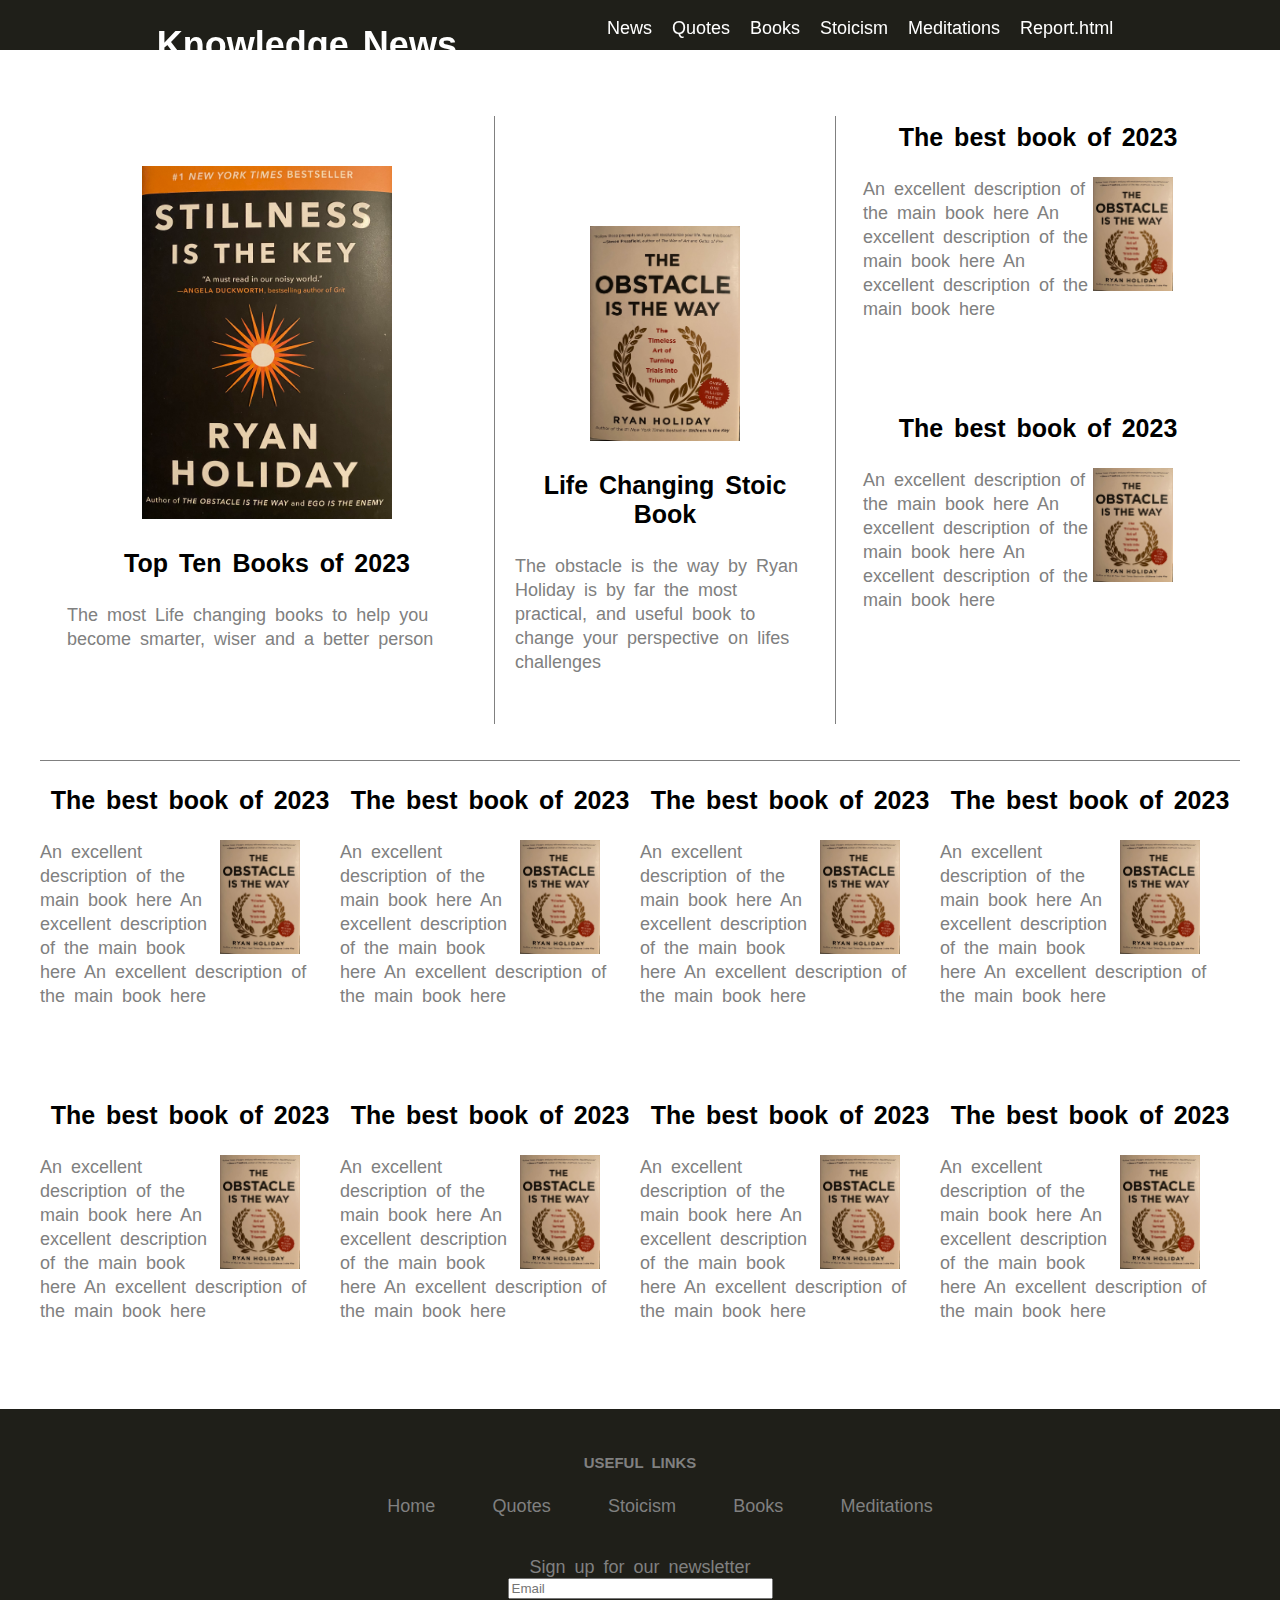
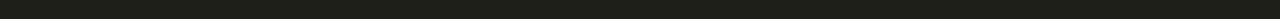
==== books.html @ 58a72b1d "major changes to quote page and finished about all the website except the meditation page and detail" ====
<!DOCTYPE html>
<html lang="en">
    <head>
        <meta charset="UTF-8">
        <meta http-equiv="X-UA-Compatible" content="IE=edge">
        <meta name="viewport" content="width=device-width, initial-scale=1.0">
        <link rel="stylesheet" href="style.css">
        <script src="script.js"></script>
        <title>𝓚𝓷𝓸𝔀𝓵𝓮𝓭𝓰𝓮 𝓝𝓮𝔀𝓼</title>
    </head>
    <body>
        <nav>
            <a href="index.html"><h1 id="header">Knowledge News</h1></a>
            <ul>
                <li><a href="index.html">News</a></li>
                <li><a href="quotes.html">Quotes</a></li>
                <li><a href="books.html">Books</a></li>
                <li><a href="stoicism.html">Stoicism</a></li>
                <li><a href="meditations.html">Meditations</a></li>
                <li><a href="report.html">Report.html</a></li>
            </ul>
        </nav>
        <div id="nav-mobile">
            <div class="dropdown">
                <img id="dropdown-pic" onclick="dropdown()" class="dropbtn" src="assets/drop.png" alt="">
                <div id="myDropdown" class="dropdown-content">
                    <a href="index.html">News</a>
                    <a href="quotes.html">Quotes</a>
                    <a href="books.html">Books</a>
                    <a href="stoicism.html">Stoicism</a>
                    <a href="meditations.html">Meditations</a>
                    <a href="report.html">Report</a>
                </div>
            </div>
        </div>
        <script>
        
                    function dropdown() {
            document.getElementById("myDropdown").classList.toggle("show");
            }

            // Close the dropdown menu if the user clicks outside of it
/***************************************************************************************
    *    Title: How TO - Clickable Dropdown
    *    Author: w3SCHOOLS
    *    Date: Unknown
    *    Code version: 1.0
    *    Availability: https://www.w3schools.com/howto/howto_js_dropdown.asp#:~:text=Example%20Explained,dropdown%20menu%20correctly%20with%20CSS.
    *
    ***************************************************************************************/
            window.onclick = function(event) {
            if (!event.target.matches('.dropbtn')) {
                var dropdowns = document.getElementsByClassName("dropdown-content");
                var i;
                for (i = 0; i < dropdowns.length; i++) {
                var openDropdown = dropdowns[i];
                if (openDropdown.classList.contains('show')) {
                    openDropdown.classList.remove('show');
                }
                }
            }
            }
        </script>

        <div id="progress-bar"></div>
        <div id="main-container">
            <div id="books-container">
                <ol id="books-landing-page">
                    <li>
                       <article id="books-landing-left">
                            <figure>
                                <a href="top_10_books.html">
                                    <img class='main-book zoom' src="assets/book2.jpeg" alt="">
                                </a>
                            </figure>
                            <div>
                                <a href="top_10_books.html">
                                    <h3>Top Ten Books of 2023</h3>
                                </a>
                                <p>
                                    The most Life changing books to help you become smarter, wiser and a better person
                                </p>
                            </div>
                       </article> 
                    </li>
                    <li>
                        <article id="books-landing-center">
                            <figure class="landing-books">
                                 <img class='secondary-book' src="assets/book1.jpeg" alt="">
                             </figure>
                             <div>
                                <h3>Life Changing Stoic Book</h3>
                                 <p>
                                    The obstacle is the way by Ryan Holiday is by 
                                    far the most practical, and useful book to change
                                    your perspective on lifes challenges

                                </p>
                        </article> 
                     </li>
                     <li>
                        <div id="books-landing-right">
                            <article class="landing-books">
                                <h3>The best book of 2023</h3>
                                <figure>
                                    <img class='third-book' src="assets/book1.jpeg" alt="">
                                </figure>
                                <div>
                                    <p>
                                       An excellent description of the main book here
                                       An excellent description of the main book here
                                       An excellent description of the main book here
                                   </p>
                            </article>
                            <article class="landing-books">
                                <h3>The best book of 2023</h3>
                                <figure>
                                    <img class='third-book' src="assets/book1.jpeg" alt="">
                                </figure>
                                <div>
                                    <p>
                                       An excellent description of the main book here
                                       An excellent description of the main book here
                                       An excellent description of the main book here
                                   </p>
                            </article>

                        </div> 
                     </li>
                </ol>
                <ol id="books-secondary">
                    <li class="book-group">
                        <article class="books-first-row">
                            <h3>The best book of 2023</h3>
                            <figure>
                                <img class='third-book' src="assets/book1.jpeg" alt="">
                            </figure>
                            <div>
                                <p>
                                    An excellent description of the main book here
                                    An excellent description of the main book here
                                    An excellent description of the main book here
                                </p>
                        </article>
                        <article class="books-first-row">
                            <h3>The best book of 2023</h3>
                            <figure>
                                <img class='third-book' src="assets/book1.jpeg" alt="">
                            </figure>
                            <div>
                                <p>
                                    An excellent description of the main book here
                                    An excellent description of the main book here
                                    An excellent description of the main book here
                                </p>
                        </article>
                    </li>
 
                    <li class="book-group">
                        <article class="books-first-row">
                            <h3>The best book of 2023</h3>
                            <figure>
                                <img class='third-book' src="assets/book1.jpeg" alt="">
                            </figure>
                            <div>
                                <p>
                                    An excellent description of the main book here
                                    An excellent description of the main book here
                                    An excellent description of the main book here

                                </p>
                        </article>
                        <article class="books-first-row">
                            <h3>The best book of 2023</h3>
                            <figure>
                                <img class='third-book' src="assets/book1.jpeg" alt="">
                            </figure>
                            <div>
                                <p>
                                    An excellent description of the main book here
                                    An excellent description of the main book here
                                    An excellent description of the main book here

                                </p>
                        </article>
                    </li>                    <li class="book-group">
                        <article class="books-first-row">
                            <h3>The best book of 2023</h3>
                            <figure>
                                <img class='third-book' src="assets/book1.jpeg" alt="">
                            </figure>
                            <div>
                                <p>
                                    An excellent description of the main book here
                                    An excellent description of the main book here
                                    An excellent description of the main book here
                                </p>
                        </article>
                        <article class="books-first-row">
                            <h3>The best book of 2023</h3>
                            <figure>
                                <img class='third-book' src="assets/book1.jpeg" alt="">
                            </figure>
                            <div>
                                <p>
                                    An excellent description of the main book here
                                    An excellent description of the main book here
                                    An excellent description of the main book here
                                </p>
                        </article>
                    </li>
 
                    <li class="book-group">
                        <article class="books-first-row">
                            <h3>The best book of 2023</h3>
                            <figure>
                                <img class='third-book' src="assets/book1.jpeg" alt="">
                            </figure>
                            <div>
                                <p>
                                    An excellent description of the main book here
                                    An excellent description of the main book here
                                    An excellent description of the main book here

                                </p>
                        </article>
                        <article class="books-first-row">
                            <h3>The best book of 2023</h3>
                            <figure>
                                <img class='third-book' src="assets/book1.jpeg" alt="">
                            </figure>
                            <div>
                                <p>
                                    An excellent description of the main book here
                                    An excellent description of the main book here
                                    An excellent description of the main book here

                                </p>
                        </article>
                    </li>
                </ol>
            </div>
        </div>
        <footer>
            <div id="footer-container">
                <h5>USEFUL LINKS</h5>
                <ul id="footer-items">
                    <li>Home</li>
                    <li>Quotes</li>
                    <li>Stoicism</li>
                    <li>Books</li>
                    <li>Meditations</li>
                </ul>
                <div id="email-container">
                    <label>Sign up for our newsletter
                        <input id="email" type="email" size="30" maxlength="40" placeholder="Email">
                    </label>
                </div>
            </div>
        </footer>
    </body>
</html>
---- style.css ----
html, body{
    margin: 0px;
    font-family: Playfair Display Bold, sans-serif;
    font-size:18px;
    word-spacing: 4px;
    color:grey;
    background-color:white;
}
b, blockquote{
    color:black;
    word-spacing:2px;
}
p{
    text-align:left;
    line-height:24px;
    padding-bottom:50px;

}
nav{
    display:flex;
    width:100%;
    justify-content: center;
    gap: 100px;
    background-color:#1f1f19;
    position:fixed;
    z-index:1;
    height:50px;
}
a{
    text-decoration:none;
}
nav li{
    float:left;
    list-style-type: none;
}
nav li a {
    padding: 10px;
    color:white;
}
nav li a:hover{
    color:grey;
    transition: color .1s ease;
}

h1, h2, h3, h4{
    color:black; 
    text-align:center
}

h2{
    font-size:35px;
}
h3{
    font-size:25px;
}
li > a:hover{
    color:grey;
}
#main-body > p{
    margin-top:-25px;
}
#main-body{
    max-width:700px;
    
}
#header{
    color:white;
    position:relative;
}


#navigation-links{
    max-width:50%;
    width:100%;
}

#nav-mobile{
    display:none;
    width:100%;
    justify-content: center;
    background-color:#181819;
    position:fixed;
    z-index:10;
    height:50px;
}
#dropdown-pic{
    width:50px;
    height:50px;
    float:right;
}


/*DROPDOWN MENU START*/
/***************************************************************************************
    *    Title: How TO - Clickable Dropdown
    *    Author: w3SCHOOLS
    *    Date: Unknown
    *    Code version: 1.0
    *    Availability: https://www.w3schools.com/howto/howto_js_dropdown.asp#:~:text=Example%20Explained,dropdown%20menu%20correctly%20with%20CSS.
    *
    ***************************************************************************************/
/* Dropdown Button */
.dropbtn {
    cursor: pointer;
  }
  
  /* Dropdown button on hover & focus */
  .dropbtn:hover, .dropbtn:focus {
    background-color: #b0d6f0;
  }
  
  /* The container <div> - needed to position the dropdown content */
  .dropdown {
    position: relative;
    display: inline-block;
  }
  
  /* Dropdown Content (Hidden by Default) */
  .dropdown-content {
    display: none;
    position: absolute;
    top:50px;
    background-color: #f1f1f1;
    min-width: 160px;
    box-shadow: 0px 8px 16px 0px rgba(0,0,0,0.2);
    z-index: 1;
  }
  
  /* Links inside the dropdown */
  .dropdown-content a {
    color: black;
    padding: 12px 16px;
    text-decoration: none;
    display: block;
  }
  
  /* Change color of dropdown links on hover */
  .dropdown-content a:hover {background-color: #ddd;}
  
  /* Show the dropdown menu (use JS to add this class to the .dropdown-content container when the user clicks on the dropdown button) */
  .show {display:block;}

/*DROPDOWN MENU END*/
  /***********************************/



@media (max-width: 808px) {
    nav{display:none}
    #nav-mobile{display:inline-block;}
}






#progress-bar{
    border-bottom: 6px solid green;
    position:fixed;
    top: 50px;
    left: 0px;
}

#main-container{
    font-family: Arial, Helvetica, sans-serif;
    padding:0px 10px;
    padding-top:80px;
    
}
#landing-container{
    display:flex;
    flex-wrap: wrap;
    justify-content:space-evenly;
    padding-top:75px;
}
#container{
    margin-top: 250px;
    display:flex;
    justify-content:space-around;
    flex-wrap:wrap;
}


.small, .side{
    width:100%;
    max-width:250px;
}

.center,.big{
    width:100%;
    max-width:500px;
}
.medium, #container > section{
    width:100%;
    max-width:450px;
}
.news{
    float:left;
}






#styled-list{
    color:blue;
    text-decoration:underline blue;
}

.vertical-container > h3{
    margin-top:50px;
}

.top10book{
    border-radius:3%;
    box-shadow: 4px 4px 10px 0px #000000;
    margin-bottom:25px;
    max-width:400px;
    width:100%;
}

.zoom:hover{
    transform:scale(1.02)
}
.zoom{
    transition:transform .2s;
}

#main-books-container{
    padding:100px 50px 0px 50px;
    display:flex;
}

#top10-header{
    font-family: Playfair Display Bold, sans-serif;
    font-size:50px;
}
#top10-front-page{
    text-align:center;
    padding-top: 50px;
}


.frontpage-pic{
    width:100%;
    max-width: 800px;
    margin-top:60px;
    margin-bottom:150px;
}


.vertical-container{
    max-width:600px;
    width:100%;
    text-align:center;
}
.frontpage-pic, .top10book, .vertical-container{
    display:block;
    margin-left:auto;
    margin-right:auto;
}

#image-gallery {
    display: flex;
    flex-wrap:wrap;
    justify-content: center;
    padding:0px;
    list-style:none;
    gap:50px;

  }
  
  #image-gallery > li, .overlay{
    flex-basis: 200px; /* width: 'n'px; */
  }
  
  #image-gallery li img, .overlay{
    object-fit: cover;
    max-width: 100%;
    height: 300px;
    vertical-align: middle;
  }
  .overlay{
    width:200px;/*this must match flex-basis*/
    position:absolute;
    background-color:black;
    opacity:0;
    transition:.5s ease;
    padding:15px;
    text-align:center;
  }
  #image-gallery > li:hover .overlay{
    opacity: 0.85;
  }

  .stoic-container{
    padding-top:100px;
    padding-bottom:100px;
    background-color: black;
    height:100%;
  }
  .stoic-container > h2, .stoic-container{
    color:white;
  }

  .picz{
    width:300px;
  }

  
/*start meditation page*/
#meditations-landing{
    max-width:1000px;
    margin-left:auto;
    margin-right:auto;
    display:flex;
    flex-wrap:wrap;
    justify-content:space-around;
  }
  .meditations-landing-pic, .meditations-landing-pic-container{
    width:100%;
  }



/*meditation page end*/



  /* BOOK.HTML START*/
#books-container{
    text-align:center;
    max-width:1200px;
    margin-left:auto;
    margin-right:auto;
}
#books-landing-page{
    list-style-type: none;
    display:flex;
    width:100%;
    flex-wrap: wrap;
    justify-content:space-evenly;
    padding-left:0px;
    
}

#books-landing-left{
    max-width:400px;
    width:100%;
    padding-top:50px;
}

#books-landing-center{
    max-width:300px;
    width:100%;
    padding:0px 20px;
    border-right: grey solid 1px;
    border-left: grey solid 1px;
}

#books-landing-right{
    max-width:350px;
    width:100%;
    display:flex;
    flex-wrap:wrap;
}

.main-book{
    max-width:250px;
}
.secondary-book{
    max-width:150px;
    padding-top:110px;

}
.third-book{
    max-width:80px;
    float:right;
}
.book-group{
    display:flex;
    flex-wrap:wrap;
    justify-content:space-evenly;
}
#books-secondary{
    border-top: grey solid 1px;
    list-style-type:none;
    padding-left:0px;
    display:flex;
    flex-wrap:wrap;
    justify-content:space-evenly;

}
.books-first-row{
    max-width:300px;
}
@media (max-width: 727px) {
    #books-secondary,
    #books-landing-center{
        border:none;
    }
    .books-first-row,
    .landing-books{
        border-top:1px grey solid;
        max-width:350px;
    }
    .secondary-book{
        padding-top:25px;
    }

}
@media (max-width: 1078px) {
    #books-landing-center,
    #books-secondary{
        border:none;
    }
    .secondary-book{
        max-width:200px;
    }

}


  /* BOOK.HTML END*/
/*stoicism.html start*/
#three-container{
    list-style-type:none;
    display:flex;
    flex-wrap:wrap;
    max-width:1200px;
    margin-left:auto;
    margin-right:auto;
    justify-content:space-evenly
}
.stoic{
    max-height:300px;
}
.stoic-article{
    max-width:300px;
    text-align:center;
}

#four-container{
    display:flex;
    flex-wrap:wrap;
    list-style-type:none;
    max-width:1200px;
    margin-left:auto;
    margin-right:auto;
    justify-content:center;
    padding-left:0px;
}
.stoic-books > img{
    max-height:200px;
}
.stoic-books{
    max-width:250px;
    text-align:center;
}

.stoic-book-group{
    display:flex;
    flex-wrap:wrap;
    justify-content:space-around;
    max-width:600px;
    width:100%;
}

/*stoicism.html end*/




/*what is stoicism page*/

#sub-container{
    max-width:900px;
    width:100%;
    margin-top:100px;
    margin-left:auto;
    margin-right:auto;
    justify-content:center;
    gap:50px;
    display:flex;
    flex-wrap: wrap;

}
.description{
    max-width:300px;
}
#marcus-container{
    width:100%;
    max-width:900px;
    margin-top:45px;
    display:flex;
    flex-wrap:wrap;
    margin-left:auto;
    margin-right:auto;
    justify-content:center;
    gap:40px;
}
#marcus-img
{
    width:100%;
    max-width:450px;
}
.wide-description{
    margin-top:auto;
    margin-bottom:auto;
}
.wide-description > p{
    max-width:400px;
    margin-bottom: -40px;
}
#marcus-aurelius-main{
    max-width:900px;
}
/*life changing quotes page start*/
#life-changing-quotes-container{
    text-align:center;
    max-width:1000px;
    margin-left:auto;
    margin-right:auto;
}

/*life changing quotes page end*/
/*quotes.html start*/
#quotes-container{
    margin-top:50px;
    padding-left:0px;
    max-width:1400px;
    margin-left:auto;
    margin-right:auto;
    display:flex;
    flex-wrap:wrap;
    justify-content:space-evenly;
    list-style-type:none;
    text-align:center;
}
#quotes-container-header{
    margin-top:100px;
}
.quote-author{
    height:300px;
}
#quotes-landing{
    margin-top:100px;
    text-align:center;
}
#quotes-landing-description{
    width:400px;
    padding:10px 20px 0px 10px;
}
.quotes-article{
    justify-content:space-evenly;
    max-width:400px;
    width:100%;
    margin-bottom:50px;
}
/*quotes.html end*/
/*quote-page.html start*/
#uh-oh-page{
    text-align:center;
    display:none;
}
#quote-page-landing-container{
    display:flex;
    flex-wrap: wrap;
    max-width:1030px;
    justify-content:center;
    margin-left:auto;
    margin-right:auto
    
}
#quote-page-intro
{
    max-width:450px;
}
#quote-page-img{
    height:450px;
}
#quote-page-description-container,
#quote-page-img{
    padding:30px;
}
#quotes-list{
    max-width:1000px;
    margin-left:auto;
    margin-right:auto;
    text-align:center;
    padding-left:0px;
    list-style-type: none;
}
.quote-page-quotes{
    padding-bottom:50px;
    border-bottom:grey solid 1px;
}
#quote-9{
    border-bottom:none;
}
#randomizer{
    margin-left:auto;
    margin-right:auto;
    margin-bottom:50px;
    cursor: pointer;
    font-weight: 500;
    border-radius: 50px;
    padding: 12px 24px;
    border: 0;
    background: #1f1f19;
    color:white;
    font-size: 16px;
}
#randomizer:hover{
        transition: all .1s ease;
        box-shadow: 0 0 0 3px #1f1f19;
}
#quotes{
    text-align:center;
}
/*quote-page.html end*/

/*universal footer code*/
footer{
    height:auto;
    width:auto;
    padding-bottom:20px;
    background-color:#1f1f19;
}
#footer-container{
    padding-top:20px;
    margin-left:auto;
    margin-right:auto;
    max-width:600px;
    text-align: center;
}

#footer-items{
    display:flex;
    flex-wrap:wrap;
    gap: 50px;
    justify-content: space-evenly;
    list-style-type: none;
}
#footer-items > li {
    float:left;
}
#email-container{
    margin-top:40px;
}
input, label{
    display:block;
    margin-left:auto;
    margin-right:auto;
}
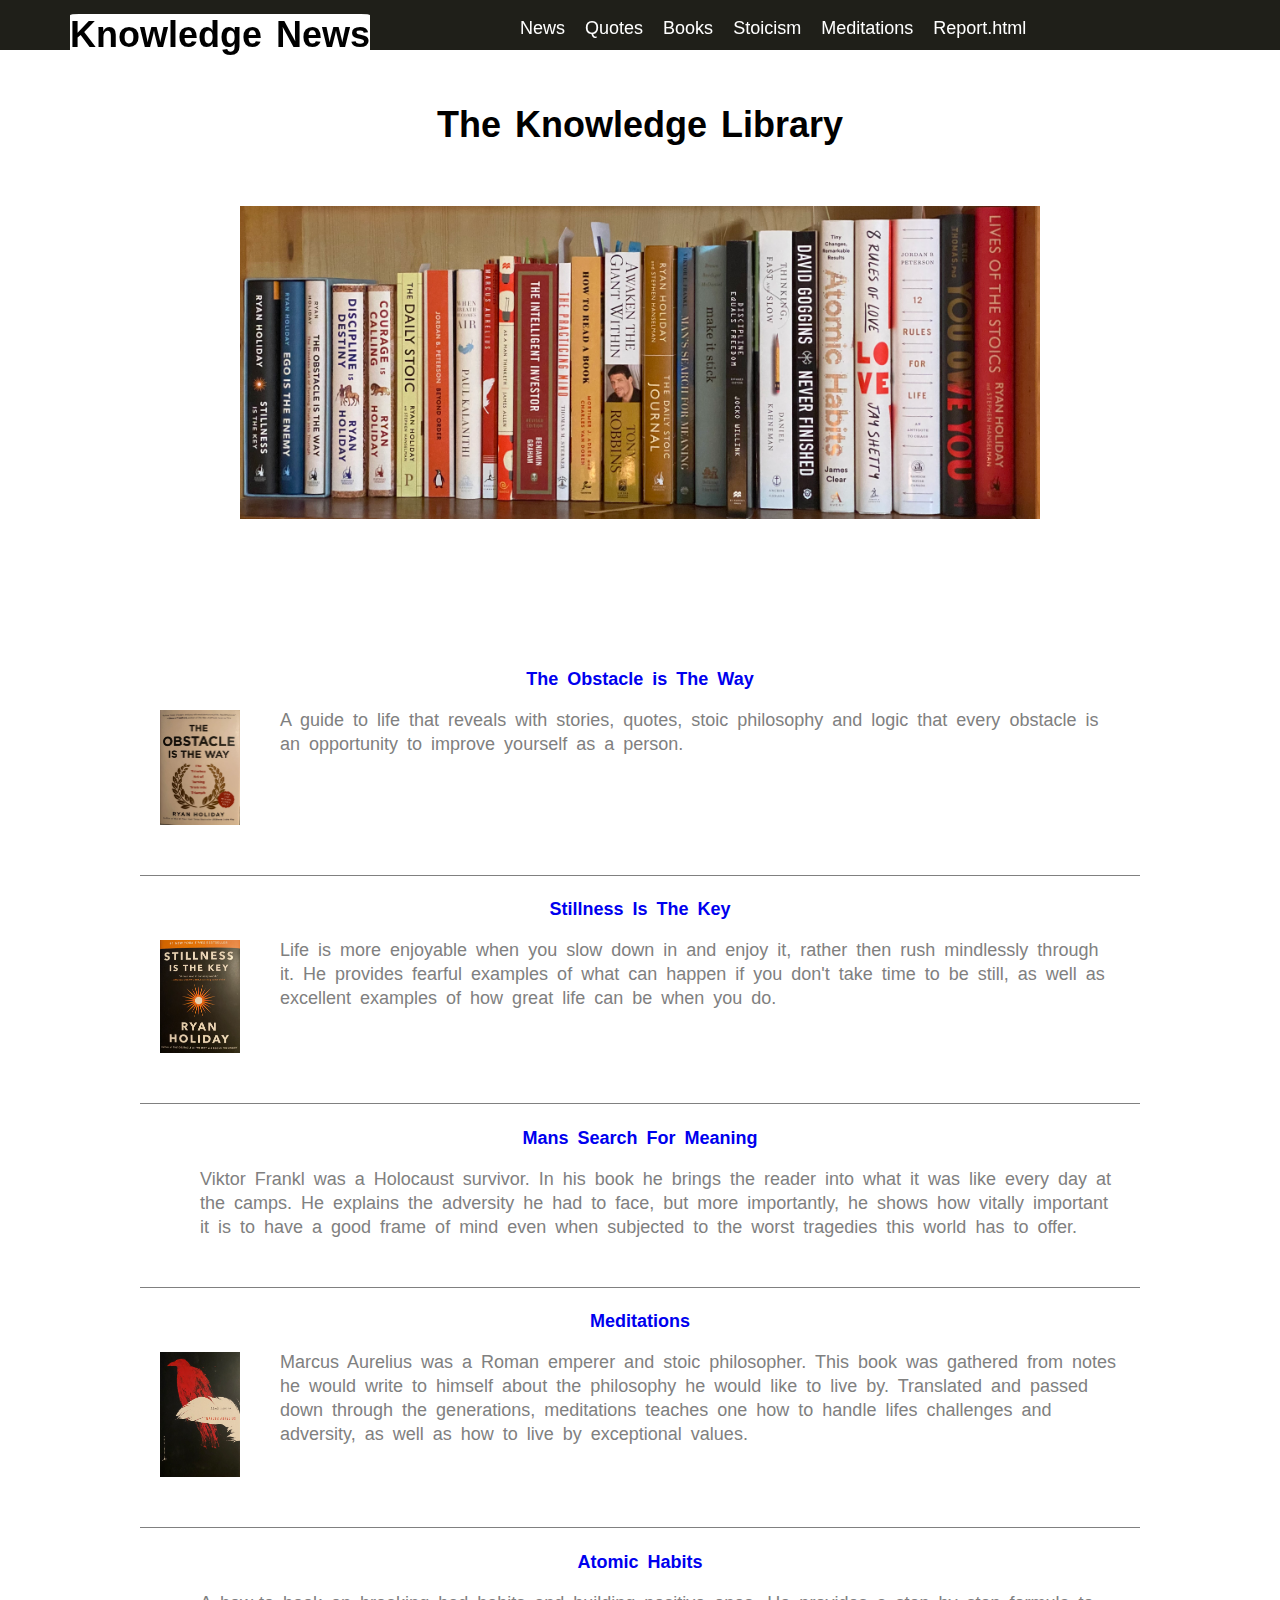
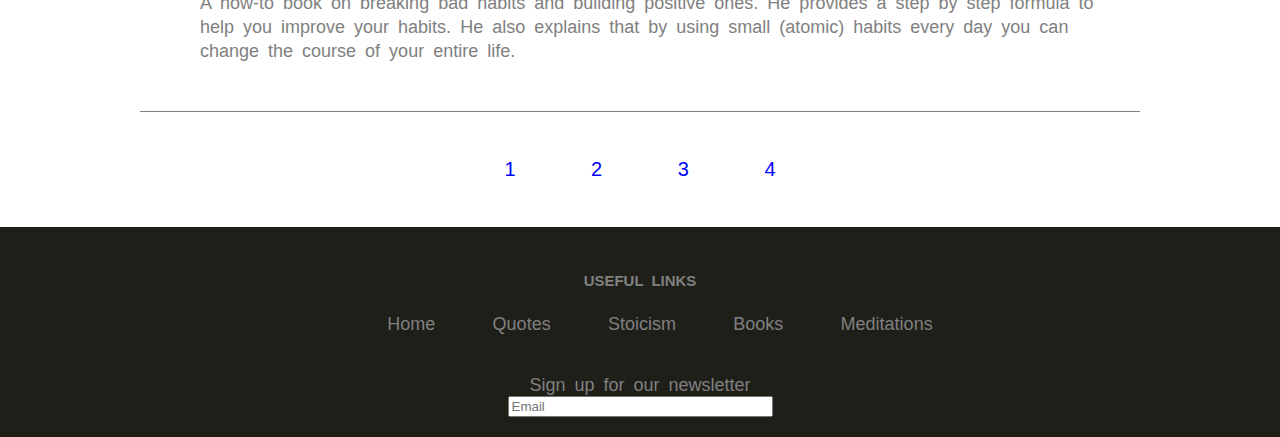
==== commit 8ea8fd4a: "added a bunch of pages, this is a backup before we remove book-page.html completetly. We just refact" ====
--- a/books.html
+++ b/books.html
@@ -5,24 +5,32 @@
         <meta http-equiv="X-UA-Compatible" content="IE=edge">
         <meta name="viewport" content="width=device-width, initial-scale=1.0">
         <link rel="stylesheet" href="style.css">
-        <script src="script.js"></script>
         <title>𝓚𝓷𝓸𝔀𝓵𝓮𝓭𝓰𝓮 𝓝𝓮𝔀𝓼</title>
     </head>
     <body>
         <nav>
-            <a href="index.html"><h1 id="header">Knowledge News</h1></a>
-            <ul>
-                <li><a href="index.html">News</a></li>
-                <li><a href="quotes.html">Quotes</a></li>
-                <li><a href="books.html">Books</a></li>
-                <li><a href="stoicism.html">Stoicism</a></li>
-                <li><a href="meditations.html">Meditations</a></li>
-                <li><a href="report.html">Report.html</a></li>
-            </ul>
+            <a class="left"href="index.html"><h1 id="header">Knowledge News</h1></a>
+
+            <div class="center" id="navigation-links">
+                <ul>
+                    <li><a href="index.html">News</a></li>
+                    <li><a href="quotes.html">Quotes</a></li>
+                    <li><a href="books.html">Books</a></li>
+                    <li><a href="stoicism.html">Stoicism</a></li>
+                    <li><a href="meditations.html">Meditations</a></li>
+                    <li><a href="report.html">Report.html</a></li>
+                </ul>
+            </div>
+            <div class="right">
+
+            </div>
+
         </nav>
         <div id="nav-mobile">
             <div class="dropdown">
-                <img id="dropdown-pic" onclick="dropdown()" class="dropbtn" src="assets/drop.png" alt="">
+                <span id="dropdown-container">
+                    <img id="dropdown-pic" onclick="dropdown()" class="dropbtn" src="assets/drop.png" alt="">
+                </span>
                 <div id="myDropdown" class="dropdown-content">
                     <a href="index.html">News</a>
                     <a href="quotes.html">Quotes</a>
@@ -63,200 +71,171 @@
         </script>
 
         <div id="progress-bar"></div>
+
         <div id="main-container">
-            <div id="books-container">
-                <ol id="books-landing-page">
-                    <li>
-                       <article id="books-landing-left">
-                            <figure>
-                                <a href="top_10_books.html">
-                                    <img class='main-book zoom' src="assets/book2.jpeg" alt="">
-                                </a>
-                            </figure>
-                            <div>
-                                <a href="top_10_books.html">
-                                    <h3>Top Ten Books of 2023</h3>
-                                </a>
-                                <p>
-                                    The most Life changing books to help you become smarter, wiser and a better person
-                                </p>
-                            </div>
-                       </article> 
-                    </li>
-                    <li>
-                        <article id="books-landing-center">
-                            <figure class="landing-books">
-                                 <img class='secondary-book' src="assets/book1.jpeg" alt="">
-                             </figure>
-                             <div>
-                                <h3>Life Changing Stoic Book</h3>
-                                 <p>
-                                    The obstacle is the way by Ryan Holiday is by 
-                                    far the most practical, and useful book to change
-                                    your perspective on lifes challenges
-
-                                </p>
-                        </article> 
-                     </li>
-                     <li>
-                        <div id="books-landing-right">
-                            <article class="landing-books">
-                                <h3>The best book of 2023</h3>
-                                <figure>
-                                    <img class='third-book' src="assets/book1.jpeg" alt="">
-                                </figure>
-                                <div>
-                                    <p>
-                                       An excellent description of the main book here
-                                       An excellent description of the main book here
-                                       An excellent description of the main book here
-                                   </p>
-                            </article>
-                            <article class="landing-books">
-                                <h3>The best book of 2023</h3>
-                                <figure>
-                                    <img class='third-book' src="assets/book1.jpeg" alt="">
-                                </figure>
-                                <div>
-                                    <p>
-                                       An excellent description of the main book here
-                                       An excellent description of the main book here
-                                       An excellent description of the main book here
-                                   </p>
-                            </article>
-
-                        </div> 
-                     </li>
-                </ol>
-                <ol id="books-secondary">
-                    <li class="book-group">
-                        <article class="books-first-row">
-                            <h3>The best book of 2023</h3>
-                            <figure>
-                                <img class='third-book' src="assets/book1.jpeg" alt="">
-                            </figure>
-                            <div>
-                                <p>
-                                    An excellent description of the main book here
-                                    An excellent description of the main book here
-                                    An excellent description of the main book here
-                                </p>
-                        </article>
-                        <article class="books-first-row">
-                            <h3>The best book of 2023</h3>
-                            <figure>
-                                <img class='third-book' src="assets/book1.jpeg" alt="">
-                            </figure>
-                            <div>
-                                <p>
-                                    An excellent description of the main book here
-                                    An excellent description of the main book here
-                                    An excellent description of the main book here
-                                </p>
-                        </article>
-                    </li>
- 
-                    <li class="book-group">
-                        <article class="books-first-row">
-                            <h3>The best book of 2023</h3>
-                            <figure>
-                                <img class='third-book' src="assets/book1.jpeg" alt="">
-                            </figure>
-                            <div>
-                                <p>
-                                    An excellent description of the main book here
-                                    An excellent description of the main book here
-                                    An excellent description of the main book here
-
-                                </p>
-                        </article>
-                        <article class="books-first-row">
-                            <h3>The best book of 2023</h3>
-                            <figure>
-                                <img class='third-book' src="assets/book1.jpeg" alt="">
-                            </figure>
-                            <div>
-                                <p>
-                                    An excellent description of the main book here
-                                    An excellent description of the main book here
-                                    An excellent description of the main book here
-
-                                </p>
-                        </article>
-                    </li>                    <li class="book-group">
-                        <article class="books-first-row">
-                            <h3>The best book of 2023</h3>
-                            <figure>
-                                <img class='third-book' src="assets/book1.jpeg" alt="">
-                            </figure>
-                            <div>
-                                <p>
-                                    An excellent description of the main book here
-                                    An excellent description of the main book here
-                                    An excellent description of the main book here
-                                </p>
-                        </article>
-                        <article class="books-first-row">
-                            <h3>The best book of 2023</h3>
-                            <figure>
-                                <img class='third-book' src="assets/book1.jpeg" alt="">
-                            </figure>
-                            <div>
-                                <p>
-                                    An excellent description of the main book here
-                                    An excellent description of the main book here
-                                    An excellent description of the main book here
-                                </p>
-                        </article>
-                    </li>
- 
-                    <li class="book-group">
-                        <article class="books-first-row">
-                            <h3>The best book of 2023</h3>
-                            <figure>
-                                <img class='third-book' src="assets/book1.jpeg" alt="">
-                            </figure>
-                            <div>
-                                <p>
-                                    An excellent description of the main book here
-                                    An excellent description of the main book here
-                                    An excellent description of the main book here
-
-                                </p>
-                        </article>
-                        <article class="books-first-row">
-                            <h3>The best book of 2023</h3>
-                            <figure>
-                                <img class='third-book' src="assets/book1.jpeg" alt="">
-                            </figure>
-                            <div>
-                                <p>
-                                    An excellent description of the main book here
-                                    An excellent description of the main book here
-                                    An excellent description of the main book here
-
-                                </p>
-                        </article>
-                    </li>
-                </ol>
+            <div id="showing-books-container">
+                <div id="top10-front-page">
+                    <h1 id="top10-header">The Knowledge Library</h1>
+                    <img class="frontpage-pic"src="assets/books.jpeg" alt="">
+                </div>
+                <div id="top-books-container">
+                    <section class="top-book-container">
+                        <h4 class="top-book-title">
+                            <a class="book-0-link" id="book-0-title">
+                            </a>
+                        </h4>
+                        <div class="top-book-content">
+                            <span>
+                                <a class="book-0-link">
+                                    <img id="book-0-img" class="small-book top-book-img zoom" alt="">
+                                </a>
+                            </span>
+                            <p id="book-0-description" class="top-book-description">
+    
+                            </p>
+    
+                        </div>
+                        <div class="top-book-line"></div>
+                    </section>
+                    <section class="top-book-container">
+                        <h4 class="top-book-title">
+                            <a class="book-1-link" id="book-1-title">
+                            </a>
+                        </h4>
+                        <div class="top-book-content">
+                            <span>
+                                <a class="book-1-link" href="books.html#stillness-is-the-key">
+                                    <img id="book-1-img" class="small-book top-book-img zoom" alt="">
+                                </a>
+                            </span>
+                            <p id="book-1-description" class="top-book-description">
+                            </p>
+    
+                        </div>
+                        <div class="top-book-line"></div>
+                    </section>
+                    <section class="top-book-container">
+                        <h4 class="top-book-title">
+                            <a id="book-2-title" class="book-2-link">
+                            </a>
+                        </h4>
+                        <div class="top-book-content">
+                            <span>
+                                <a class="book-2-link">
+                                    <img id="book-2-img" class="small-book top-book-img zoom" alt="">
+                                </a>
+                            </span>
+                            <p id="book-2-description" class="top-book-description">
+                            </p>
+    
+                        </div>
+                        <div class="top-book-line"></div>
+                    </section>
+                    <section class="top-book-container">
+                        <h4 class="top-book-title">
+                            <a id="book-3-title" class="book-3-link">
+                            </a>
+                        </h4>
+                        <div class="top-book-content">
+                            <span>
+                                <a class="book-3-link">
+                                    <img id="book-3-img" class="small-book top-book-img zoom" alt="">
+                                </a>
+                            </span>
+                            <p id="book-3-description" class="top-book-description">
+                            </p>
+    
+                        </div>
+                        <div class="top-book-line"></div>
+                    </section>
+                    <section class="top-book-container">
+                        <h4 class="top-book-title">
+                            <a id="book-4-title" class="book-4-link">
+                            </a>
+                        </h4>
+                        <div class="top-book-content">
+                            <span>
+                                <a class="book-4-link">
+                                    <img id="book-4-img" class="small-book top-book-img zoom" alt="">
+                                </a>
+                            </span>
+                            <p id="book-4-description" class="top-book-description">
+                            </p>
+    
+                        </div>
+                    </section>
+                    <div class="top-book-line"></div>
+                        <ol id="next-page-menu">
+                            <li class="next-page-link" id="books-page-1"><a href="books.html?page=1">
+                                1
+                            </a></li>
+                            <li class="next-page-link" id="books-page-2"><a href="books.html?page=2">
+                                2
+                            </a></li>
+                            <li class="next-page-link" id="books-page-3"><a href="books.html?page=3">
+                                3
+                            </a></li>
+                            <li class="next-page-link" id="books-page-4"><a href="books.html?page=4">
+                                4
+                            </a></li>
+                        </ol>
+                    </div>
+            </div>
+
+            <div id="on-book-click">
+                <div id="uh-oh-page">
+                    <a href="books.html">
+                        <img id='uh-oh-img'src="assets/uh-oh.png" alt="">
+                    </a>
+                </div>
+                <div id="book-page">
+                    <h2 id="book-page-title"></h2>
+                    <div id="book-page-landing-container">
+                        <span>
+                            <img class="shadow"id="book-page-img" src="" alt="">
+                        </span>
+                        <span id="book-page-description-container">
+                            <h3 id="book-page-landing-introduction">Introduction</h3>
+                            <p id="book-page-description"></p>
+                        </span>
+                    </div>
+                    <div id="book-details">
+                        <h3>Book in a sentence</h3>
+                        <p id="book-page-sentence"></p>
+                        <h3>Main points</h3>
+                        <ul id="book-page-points"></ul>
+                        <h3>Top three passages</h3>
+                        <ol id="book-page-passages">
+                            <li class="book-page-passages"></li>
+                            <li class="book-page-passages"></li>
+                            <li class="book-page-passages"></li>
+                        </ol>
+                        <h3>Summary</h3>
+                        <div id="book-page-summary"></div>
+                    </div>
+                </div>
+            </div>
+
             </div>
         </div>
-        <footer>
-            <div id="footer-container">
-                <h5>USEFUL LINKS</h5>
-                <ul id="footer-items">
-                    <li>Home</li>
-                    <li>Quotes</li>
-                    <li>Stoicism</li>
-                    <li>Books</li>
-                    <li>Meditations</li>
-                </ul>
-                <div id="email-container">
-                    <label>Sign up for our newsletter
-                        <input id="email" type="email" size="30" maxlength="40" placeholder="Email">
-                    </label>
-                </div>
-            </div>
-        </footer>
+        <!--this MUST BE CALLED HERE, as this page requires external javascript to edit its contents-->
+        <script src="script.js"></script>
     </body>
-</html>
+    <footer>
+    <div id="footer-container">
+        <h5>USEFUL LINKS</h5>
+        <ul id="footer-items">
+            <li>Home</li>
+            <li>Quotes</li>
+            <li>Stoicism</li>
+            <li>Books</li>
+            <li>Meditations</li>
+        </ul>
+        <div id="email-container">
+            <label>Sign up for our newsletter
+                <input id="email" type="email" size="30" maxlength="40" placeholder="Email">
+            </label>
+        </div>
+    </div>
+</footer>
+</html>--- a/style.css
+++ b/style.css
@@ -64,8 +64,11 @@
     
 }
 #header{
-    color:white;
+    color:black;
+    background:white;
+    border-radius:3%;
     position:relative;
+    bottom:10px;
 }
 
 
@@ -84,9 +87,14 @@
     height:50px;
 }
 #dropdown-pic{
+    width:40px;
+    height:40px;
+    margin:auto;
+}
+#dropdown-container{
+    display:flex;
     width:50px;
     height:50px;
-    float:right;
 }
 
 
@@ -164,7 +172,6 @@
 
 #main-container{
     font-family: Arial, Helvetica, sans-serif;
-    padding:0px 10px;
     padding-top:80px;
     
 }
@@ -199,7 +206,51 @@
     float:left;
 }
 
-
+/*top_books.html start*/
+@media (max-width: 550px) {
+    .top-book-content{
+        flex-wrap:wrap;
+        justify-content:center;
+    }
+    }
+#top-books-container{
+    max-width:1000px;
+    width:100%;
+    height:auto;
+    margin-left:auto;
+    margin-right:auto;
+}
+.top-book-content{
+    display:flex;
+    height:auto;
+}
+.top-book-img{
+    float:left;
+    padding:20px;
+}
+.top-book-title{
+    margin-bottom:0px;
+}
+.top-book-description{
+    padding:0px 20px;
+}
+.top-book-line{
+    margin-left:auto;
+    margin-right:auto;
+    margin-top:30px;
+    max-width:1000px;
+    width:100%;
+    height:0.5px;
+    background:grey;
+}
+.best-books-link{
+    text-decoration:underline;
+    color:black;
+}
+.best-books-link:hover{
+    color:blue;
+}
+/*top_books.html end*/
 
 
 
@@ -220,6 +271,9 @@
     max-width:400px;
     width:100%;
 }
+.main-points{
+    text-align:left;
+}
 
 .zoom:hover{
     transform:scale(1.02)
@@ -228,20 +282,14 @@
     transition:transform .2s;
 }
 
-#main-books-container{
-    padding:100px 50px 0px 50px;
-    display:flex;
-}
-
-#top10-header{
+#top5-header{
     font-family: Playfair Display Bold, sans-serif;
     font-size:50px;
 }
-#top10-front-page{
+#top5-front-page{
     text-align:center;
     padding-top: 50px;
 }
-
 
 .frontpage-pic{
     width:100%;
@@ -250,12 +298,12 @@
     margin-bottom:150px;
 }
 
-
 .vertical-container{
     max-width:600px;
     width:100%;
     text-align:center;
 }
+
 .frontpage-pic, .top10book, .vertical-container{
     display:block;
     margin-left:auto;
@@ -310,8 +358,10 @@
   }
 
   
-/*start meditation page*/
-#meditations-landing{
+/*start life-changing-meditation page*/
+
+
+#life-changing-meditations-landing{
     max-width:1000px;
     margin-left:auto;
     margin-right:auto;
@@ -322,96 +372,200 @@
   .meditations-landing-pic, .meditations-landing-pic-container{
     width:100%;
   }
-
-
-
-/*meditation page end*/
-
-
-
-  /* BOOK.HTML START*/
-#books-container{
-    text-align:center;
-    max-width:1200px;
-    margin-left:auto;
-    margin-right:auto;
-}
-#books-landing-page{
-    list-style-type: none;
-    display:flex;
-    width:100%;
-    flex-wrap: wrap;
-    justify-content:space-evenly;
-    padding-left:0px;
-    
-}
-
-#books-landing-left{
+  .life-changing-lists{
+    text-align:left;
+  }
+
+
+
+/*life-changing-meditation page end*/
+/*MEDITATION.HTML START*/
+
+#meditations-container{
+    padding:0px 30px;
+}
+#meditation-main-story-img{
     max-width:400px;
-    width:100%;
-    padding-top:50px;
-}
-
-#books-landing-center{
+}
+#meditation-main-story{
+    padding:10px;
+    max-width:800px;
+    height:auto;
+    display:flex;
+    margin-left:auto;
+    margin-right:auto;
+    justify-content:center;
+}
+#meditation-main-story-info{
     max-width:300px;
-    width:100%;
+    height:290px;;
+    background:white;
     padding:0px 20px;
-    border-right: grey solid 1px;
-    border-left: grey solid 1px;
-}
-
-#books-landing-right{
-    max-width:350px;
-    width:100%;
-    display:flex;
-    flex-wrap:wrap;
-}
-
-.main-book{
+}
+#meditation-main-story-overlay{
+    display:none;
+    position:relative;
+    top:-59px;
+    height:30px;
+    background:rgba(255,255,255,0.45);
+}
+
+.meditations-main-story-title{
+    width:100%;
+    margin-top:25px;
+    color:black;
+}
+.meditation-article{
+    max-width:1000px;
+    margin-left:auto;
+    margin-right:auto;
+    display:flex;
+    justify-content:center;
+}
+.meditation-article-img{
+    max-width:300px;
+    margin-top:20px;
+}
+.meditation-article-title{
+    margin-bottom:50px;
+    width:100%;
+    color:black;
+}
+.meditation-article-title:hover{
+    color:blue;
+}
+.meditation-article-info{
+    padding:0px 20px;
+}
+
+.meditation-article-overlay{
+    display:none;
+    position:relative;
+    top:-59px;
+    height:30px;
+    background:rgba(255,255,255,0.45);
+}
+.meditation-article-line{
+    width:100%;
+    max-width:1000px;
+    height:2px;
+    background:grey;
+    margin-left:auto;
+    margin-right:auto;
+}
+
+
+@media (max-width: 808px) {
+    #meditation-main-story-info,
+    .meditation-article-info{
+        display:none;
+    }
+    #meditation-main-story-overlay,
+    .meditation-article-overlay{
+        display:block;
+    }
+    .meditation-article-img
+    {
+        max-width:400px;
+    }
+    .meditation-article-line{
+        display:none;
+    }
+
+}
+/*MEDITATIONS.HTML END*/
+/*books.html start*/
+#book-page-landing-container{
+    display:flex;
+    justify-content:center;
+    margin-left:auto;
+    margin-right:auto;
+    max-width:1000px;
+}
+#book-page-description-container,
+#book-page-img{
+    margin:20px;
+    max-width:400px;
+}
+#book-page-img{
     max-width:250px;
 }
-.secondary-book{
-    max-width:150px;
-    padding-top:110px;
-
-}
-.third-book{
+.shadow{
+    box-shadow: 4px 4px 10px 0px #000000;
+    border-radius:3%;
+
+}
+#book-details{
+    max-width:800px;
+    margin-left:auto;
+    margin-right:auto;
+    padding:30px;
+}
+
+/* book-page-points > li AND #book-page-summary are NOT IN books.html! they get added via javascript when the page loads a book*/
+.book-page-passages,
+#book-page-points > li,
+#book-page-summary > p{
+    margin-bottom:15px;
+    padding:0px;
+}
+
+.book-page-summary-paragraph{
+    padding:0px;
+}
+#book-page-landing-introduction{
+    display:none;
+}
+@media (max-width: 710px) {
+    #book-page-img{
+        max-width:120px;
+        margin-top:55px;
+    }
+    #book-page-landing-container,
+    #book-page-description-container{
+        flex-wrap:wrap;
+        max-width:800px;
+        width:100%;
+    }
+    #book-page-landing-introduction{
+        display:block;
+    }
+    }
+/*books.html end*/
+
+/* MAKE  THIS UNIVERSAL OR CHANGE IT - being used in books.html and top5*/
+.small-book{
     max-width:80px;
     float:right;
 }
-.book-group{
-    display:flex;
-    flex-wrap:wrap;
-    justify-content:space-evenly;
-}
-#books-secondary{
-    border-top: grey solid 1px;
-    list-style-type:none;
-    padding-left:0px;
-    display:flex;
-    flex-wrap:wrap;
-    justify-content:space-evenly;
-
-}
-.books-first-row{
+
+
+/*books.html start*/
+#next-page-menu{
+    list-style-type: none;
+    padding: 20px 0px;
     max-width:300px;
-}
-@media (max-width: 727px) {
-    #books-secondary,
-    #books-landing-center{
-        border:none;
-    }
-    .books-first-row,
-    .landing-books{
-        border-top:1px grey solid;
-        max-width:350px;
-    }
-    .secondary-book{
-        padding-top:25px;
-    }
-
-}
-@media (max-width: 1078px) {
+    height:40px;
+    text-align:center;
+    margin-left:auto;
+    margin-right:auto;
+    display:flex;
+    justify-content:space-between
+}
+
+/* #1f1f19 = on that page,  */
+.next-page-link{
+    width:40px;
+    border-radius:100%;
+    padding-top:9px;  
+}
+.next-page-link > a{
+    color:blue;
+    font-size:20px;
+}
+
+
+@media (max-width: 1150px) {
     #books-landing-center,
     #books-secondary{
         border:none;
@@ -419,8 +573,25 @@
     .secondary-book{
         max-width:200px;
     }
-
-}
+    #books-landing-right,
+    .book-group{
+        max-width:900px;
+        width:100%;
+        background:purple;
+    }
+
+
+}
+
+#on-book-click
+{
+    display:none;
+}
+#showing-books-container
+{
+    display:block;
+}
+
 
 
   /* BOOK.HTML END*/
@@ -452,7 +623,7 @@
     justify-content:center;
     padding-left:0px;
 }
-.stoic-books > img{
+.stoic-books > a > img{
     max-height:200px;
 }
 .stoic-books{
@@ -612,6 +783,7 @@
     background: #1f1f19;
     color:white;
     font-size: 16px;
+    display:none;
 }
 #randomizer:hover{
         transition: all .1s ease;
@@ -620,6 +792,23 @@
 #quotes{
     text-align:center;
 }
+#all-people{
+    text-align:center;
+    width:100%;
+    max-width:350px;
+    height:300px;
+    background:red;
+    margin-left:auto;
+    margin-right:auto
+}
+
+.collage{
+    max-width:400px;
+    width:100%;
+    margin-left:auto;
+    margin-right:auto;
+}
+
 /*quote-page.html end*/
 
 /*universal footer code*/
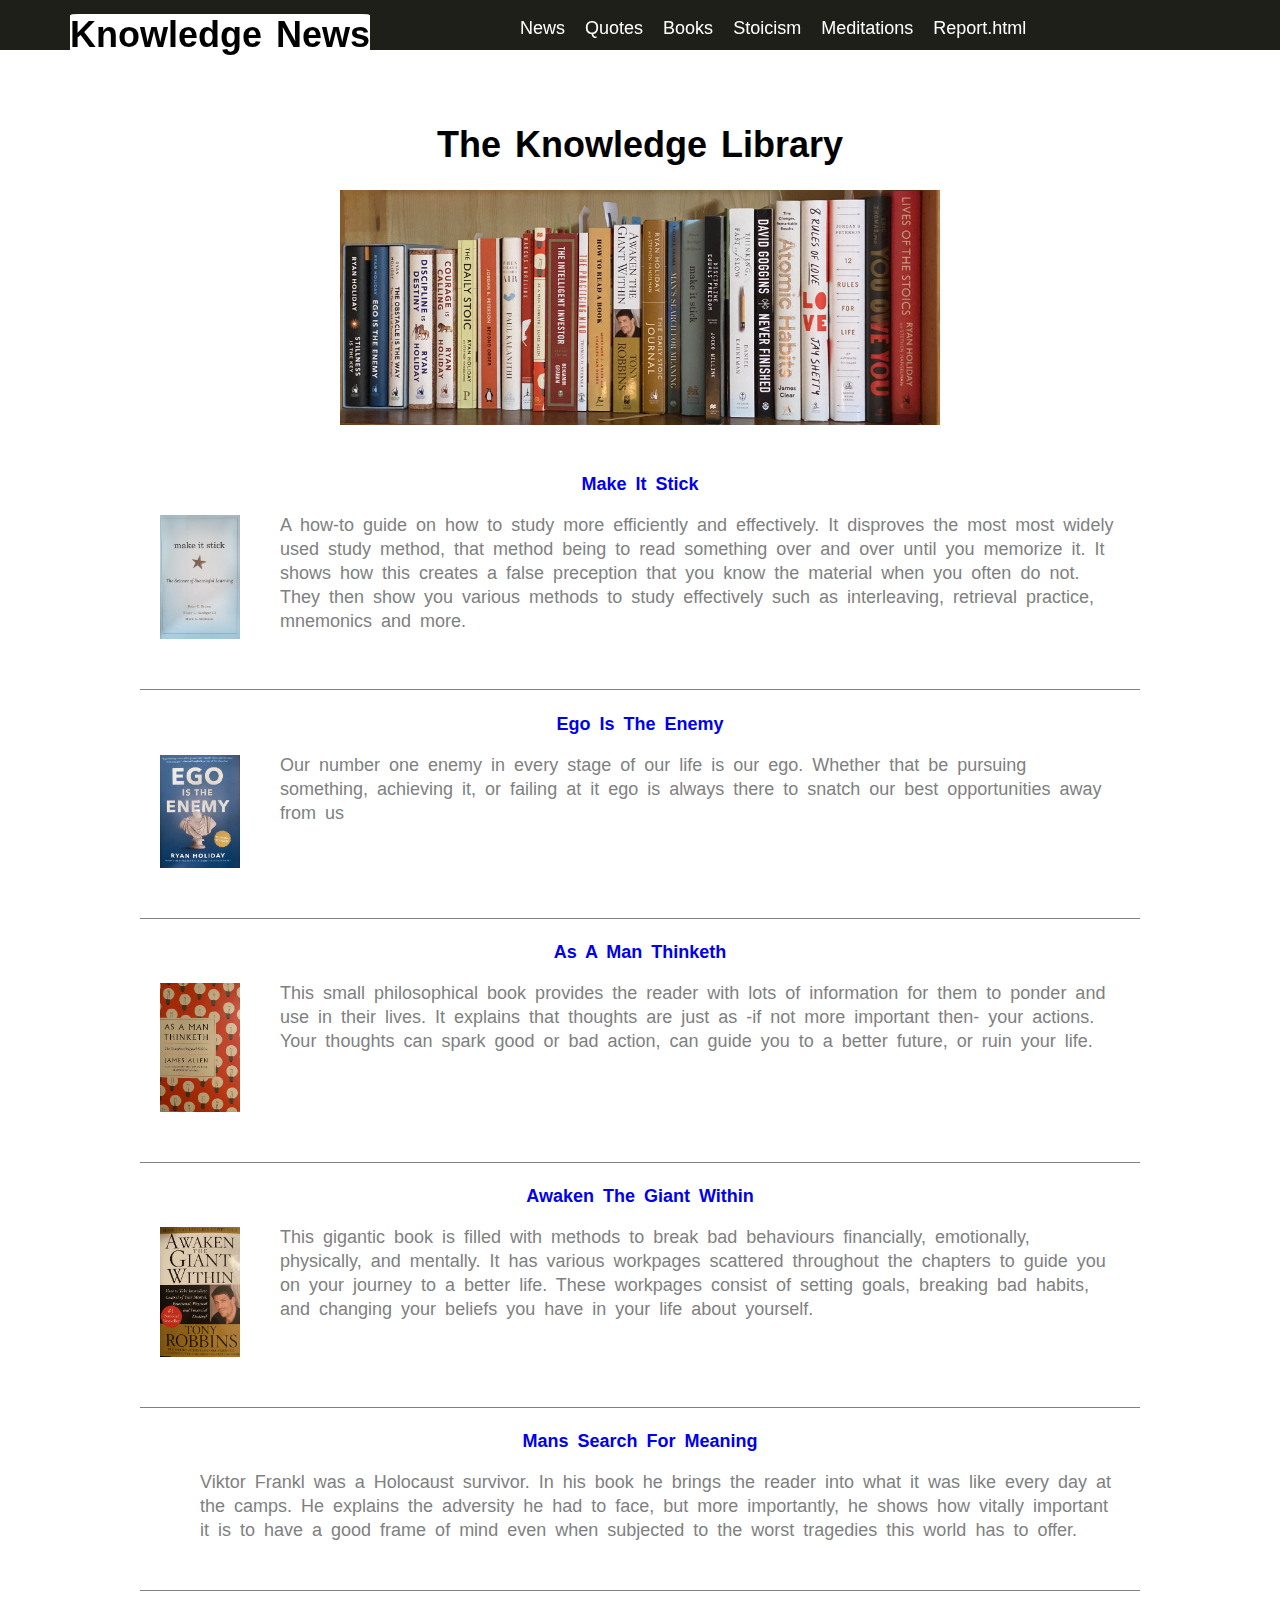
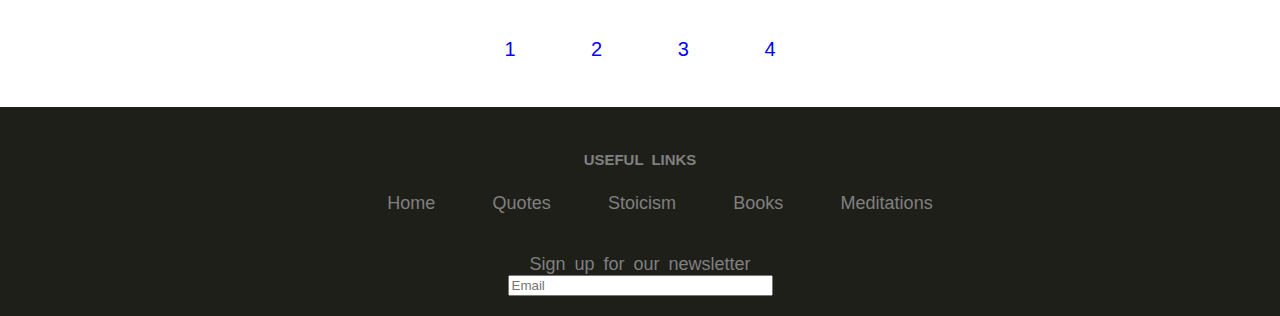
==== commit f34538c3: "finished base website" ====
--- a/books.html
+++ b/books.html
@@ -73,10 +73,10 @@
         <div id="progress-bar"></div>
 
         <div id="main-container">
-            <div id="showing-books-container">
-                <div id="top10-front-page">
-                    <h1 id="top10-header">The Knowledge Library</h1>
-                    <img class="frontpage-pic"src="assets/books.jpeg" alt="">
+            <div id="books-main-page-container">
+                <div id="books-front-page">
+                    <h1 id="books-front-page-header">The Knowledge Library</h1>
+                    <img id="books-front-page-img" class="frontpage-pic"src="assets/books.jpeg" alt="">
                 </div>
                 <div id="top-books-container">
                     <section class="top-book-container">
@@ -104,7 +104,7 @@
                         </h4>
                         <div class="top-book-content">
                             <span>
-                                <a class="book-1-link" href="books.html#stillness-is-the-key">
+                                <a class="book-1-link" href="books.html?book=stillness-is-the-key">
                                     <img id="book-1-img" class="small-book top-book-img zoom" alt="">
                                 </a>
                             </span>
@@ -182,7 +182,7 @@
                     </div>
             </div>
 
-            <div id="on-book-click">
+            <div id="individual-book-container">
                 <div id="uh-oh-page">
                     <a href="books.html">
                         <img id='uh-oh-img'src="assets/uh-oh.png" alt="">
--- a/style.css
+++ b/style.css
@@ -260,17 +260,7 @@
     text-decoration:underline blue;
 }
 
-.vertical-container > h3{
-    margin-top:50px;
-}
-
-.top10book{
-    border-radius:3%;
-    box-shadow: 4px 4px 10px 0px #000000;
-    margin-bottom:25px;
-    max-width:400px;
-    width:100%;
-}
+
 .main-points{
     text-align:left;
 }
@@ -290,72 +280,6 @@
     text-align:center;
     padding-top: 50px;
 }
-
-.frontpage-pic{
-    width:100%;
-    max-width: 800px;
-    margin-top:60px;
-    margin-bottom:150px;
-}
-
-.vertical-container{
-    max-width:600px;
-    width:100%;
-    text-align:center;
-}
-
-.frontpage-pic, .top10book, .vertical-container{
-    display:block;
-    margin-left:auto;
-    margin-right:auto;
-}
-
-#image-gallery {
-    display: flex;
-    flex-wrap:wrap;
-    justify-content: center;
-    padding:0px;
-    list-style:none;
-    gap:50px;
-
-  }
-  
-  #image-gallery > li, .overlay{
-    flex-basis: 200px; /* width: 'n'px; */
-  }
-  
-  #image-gallery li img, .overlay{
-    object-fit: cover;
-    max-width: 100%;
-    height: 300px;
-    vertical-align: middle;
-  }
-  .overlay{
-    width:200px;/*this must match flex-basis*/
-    position:absolute;
-    background-color:black;
-    opacity:0;
-    transition:.5s ease;
-    padding:15px;
-    text-align:center;
-  }
-  #image-gallery > li:hover .overlay{
-    opacity: 0.85;
-  }
-
-  .stoic-container{
-    padding-top:100px;
-    padding-bottom:100px;
-    background-color: black;
-    height:100%;
-  }
-  .stoic-container > h2, .stoic-container{
-    color:white;
-  }
-
-  .picz{
-    width:300px;
-  }
 
   
 /*start life-changing-meditation page*/
@@ -376,7 +300,11 @@
     text-align:left;
   }
 
-
+.vertical-container{
+    max-width:800px;
+    margin-left:auto;
+    margin-right:auto;
+}
 
 /*life-changing-meditation page end*/
 /*MEDITATION.HTML START*/
@@ -473,8 +401,33 @@
     }
 
 }
+
+/* individual article IN meditations.html */
+#meditation-individual-article{
+    max-width:800px;
+    margin-left:auto;
+    margin-right:auto;
+    padding:0px 20px;
+}
+#meditation-individual-article-container{
+    text-align:center;
+    padding:0px 20px;
+}
+#meditation-individual-img{
+    max-width:350px;
+}
+
 /*MEDITATIONS.HTML END*/
 /*books.html start*/
+#books-front-page-img{
+    max-width:600px;
+    width:100%;
+
+}
+#books-front-page{
+    text-align:center;
+    padding:20px;
+}
 #book-page-landing-container{
     display:flex;
     justify-content:center;
@@ -582,12 +535,14 @@
 
 
 }
-
-#on-book-click
+/*includes some of quote page as well, this is what we use to hide the individual page until user clicks on a book on book.html or a person on*/
+#individual-book-container,
+#individual-quotes-container
 {
     display:none;
 }
-#showing-books-container
+#books-main-page-container,
+#quotes-main-page-container
 {
     display:block;
 }
@@ -731,7 +686,7 @@
     margin-bottom:50px;
 }
 /*quotes.html end*/
-/*quote-page.html start*/
+/*quotes.html start*/
 #uh-oh-page{
     text-align:center;
     display:none;
@@ -809,7 +764,7 @@
     margin-right:auto;
 }
 
-/*quote-page.html end*/
+/*quotes.html end*/
 
 /*universal footer code*/
 footer{
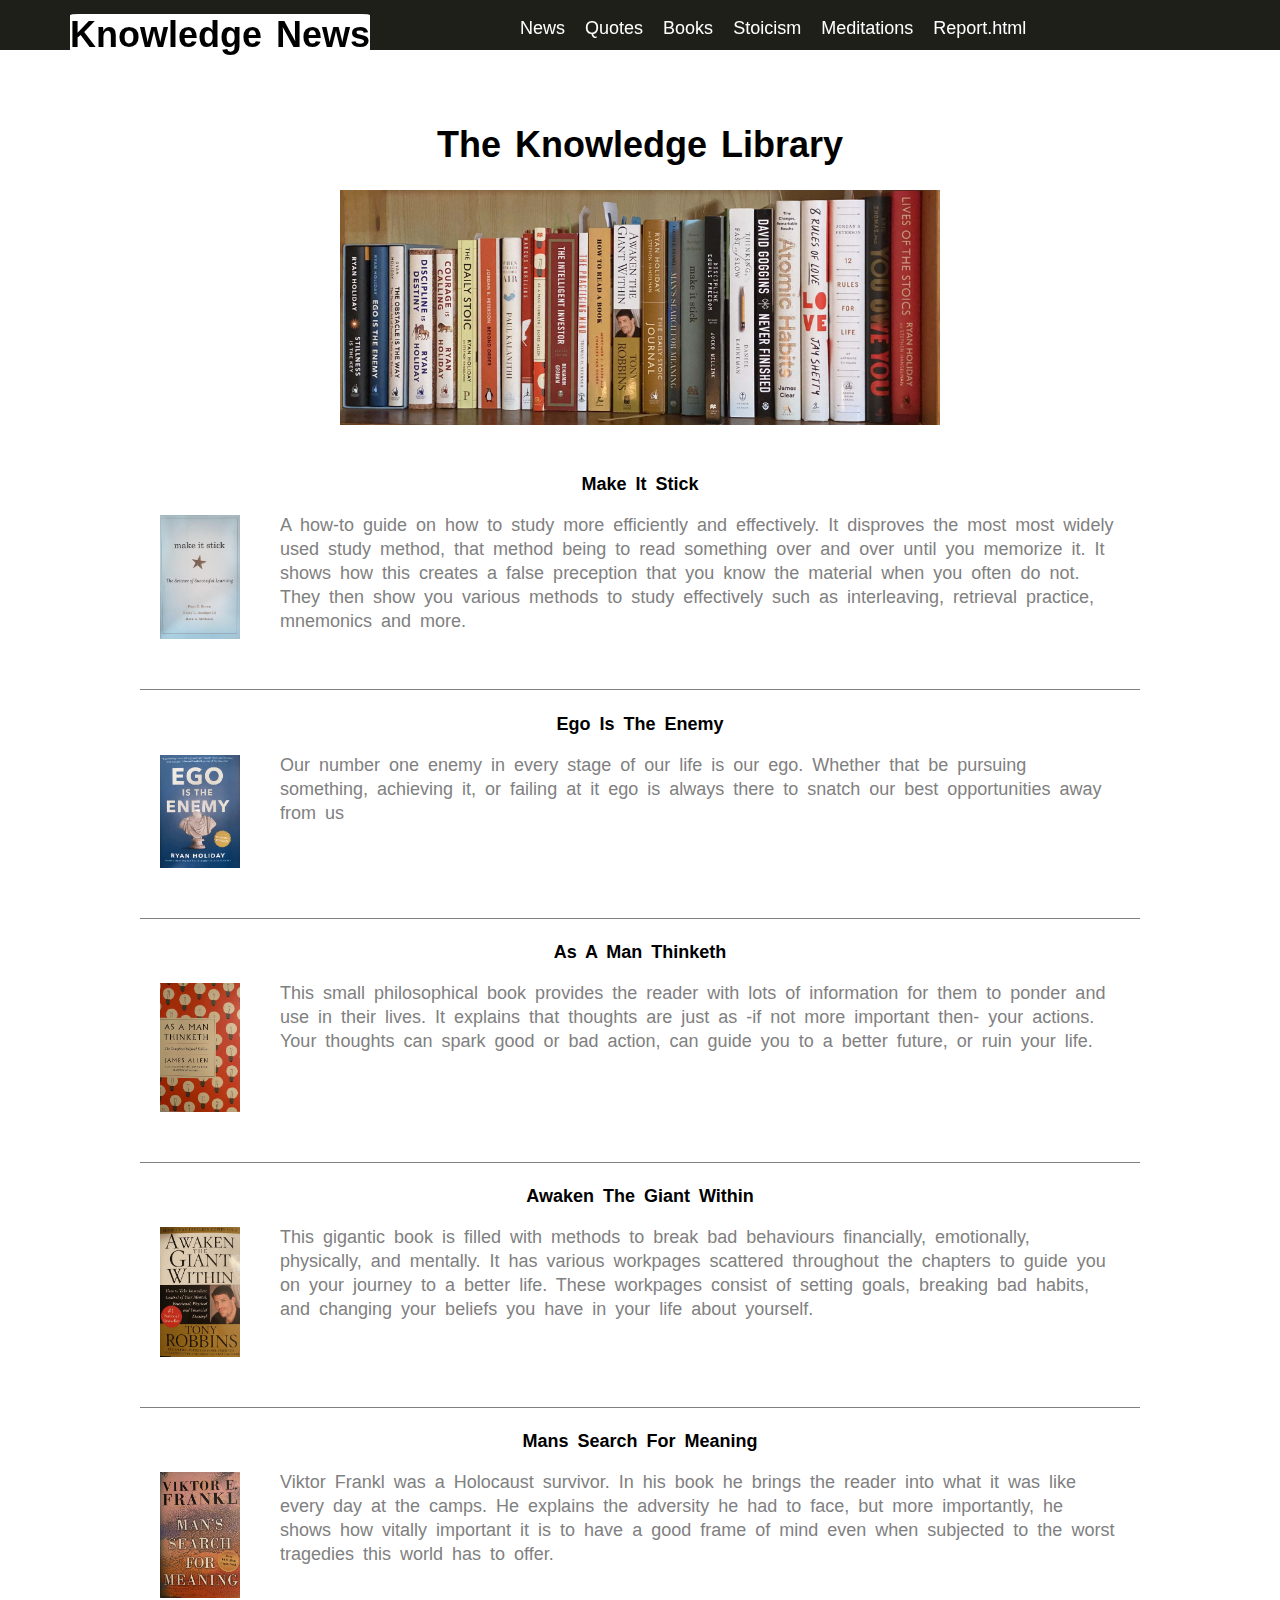
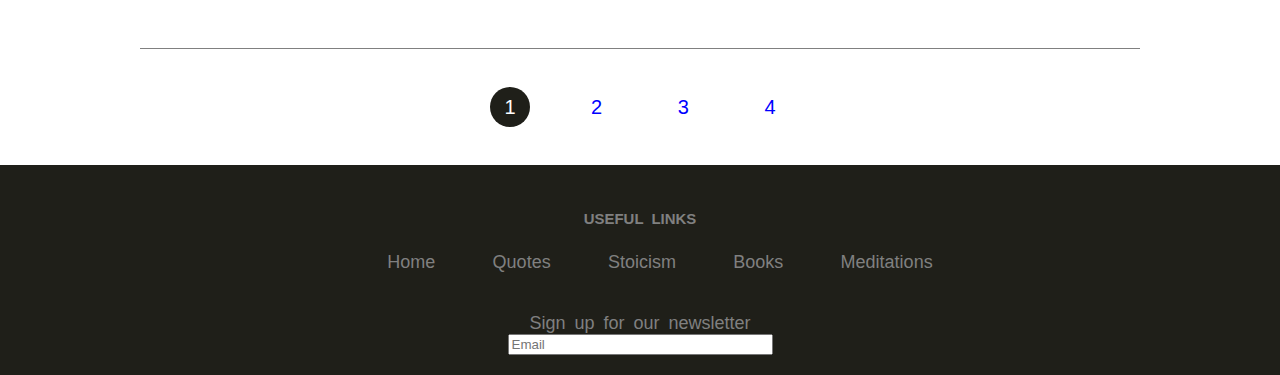
==== commit 815db520: "first final draft" ====
--- a/books.html
+++ b/books.html
@@ -29,7 +29,7 @@
         <div id="nav-mobile">
             <div class="dropdown">
                 <span id="dropdown-container">
-                    <img id="dropdown-pic" onclick="dropdown()" class="dropbtn" src="assets/drop.png" alt="">
+                    <img id="dropdown-pic" onclick="dropdown()" class="dropbtn" src="assets/drop.png" alt="A drop-down menu button">
                 </span>
                 <div id="myDropdown" class="dropdown-content">
                     <a href="index.html">News</a>
@@ -53,7 +53,7 @@
     *    Author: w3SCHOOLS
     *    Date: Unknown
     *    Code version: 1.0
-    *    Availability: https://www.w3schools.com/howto/howto_js_dropdown.asp#:~:text=Example%20Explained,dropdown%20menu%20correctly%20with%20CSS.
+    *    Availability: https://www.w3schools.com/howto/howto_js_dropdown.aspstoicism?article=what-is-stoicism:~:text=Example%20Explained,dropdown%20menu%20correctly%20with%20CSS.
     *
     ***************************************************************************************/
             window.onclick = function(event) {
@@ -76,18 +76,18 @@
             <div id="books-main-page-container">
                 <div id="books-front-page">
                     <h1 id="books-front-page-header">The Knowledge Library</h1>
-                    <img id="books-front-page-img" class="frontpage-pic"src="assets/books.jpeg" alt="">
+                    <img id="books-front-page-img" class="frontpage-pic"src="assets/books.jpeg" alt="A shelf full of books">
                 </div>
                 <div id="top-books-container">
                     <section class="top-book-container">
                         <h4 class="top-book-title">
-                            <a class="book-0-link" id="book-0-title">
+                            <a id="book-0-title" class="book-0-link book-links">
                             </a>
                         </h4>
                         <div class="top-book-content">
                             <span>
                                 <a class="book-0-link">
-                                    <img id="book-0-img" class="small-book top-book-img zoom" alt="">
+                                    <img id="book-0-img" class="small-book top-book-img zoom">
                                 </a>
                             </span>
                             <p id="book-0-description" class="top-book-description">
@@ -99,13 +99,13 @@
                     </section>
                     <section class="top-book-container">
                         <h4 class="top-book-title">
-                            <a class="book-1-link" id="book-1-title">
+                            <a id="book-1-title" class="book-1-link book-links">
                             </a>
                         </h4>
                         <div class="top-book-content">
                             <span>
                                 <a class="book-1-link" href="books.html?book=stillness-is-the-key">
-                                    <img id="book-1-img" class="small-book top-book-img zoom" alt="">
+                                    <img id="book-1-img" class="small-book top-book-img zoom">
                                 </a>
                             </span>
                             <p id="book-1-description" class="top-book-description">
@@ -116,13 +116,13 @@
                     </section>
                     <section class="top-book-container">
                         <h4 class="top-book-title">
-                            <a id="book-2-title" class="book-2-link">
+                            <a id="book-2-title" class="book-2-link book-links">
                             </a>
                         </h4>
                         <div class="top-book-content">
                             <span>
                                 <a class="book-2-link">
-                                    <img id="book-2-img" class="small-book top-book-img zoom" alt="">
+                                    <img id="book-2-img" class="small-book top-book-img zoom">
                                 </a>
                             </span>
                             <p id="book-2-description" class="top-book-description">
@@ -133,13 +133,13 @@
                     </section>
                     <section class="top-book-container">
                         <h4 class="top-book-title">
-                            <a id="book-3-title" class="book-3-link">
+                            <a id="book-3-title" class="book-3-link book-links">
                             </a>
                         </h4>
                         <div class="top-book-content">
                             <span>
                                 <a class="book-3-link">
-                                    <img id="book-3-img" class="small-book top-book-img zoom" alt="">
+                                    <img id="book-3-img" class="small-book top-book-img zoom">
                                 </a>
                             </span>
                             <p id="book-3-description" class="top-book-description">
@@ -150,13 +150,13 @@
                     </section>
                     <section class="top-book-container">
                         <h4 class="top-book-title">
-                            <a id="book-4-title" class="book-4-link">
+                            <a id="book-4-title" class="book-4-link book-links">
                             </a>
                         </h4>
                         <div class="top-book-content">
                             <span>
                                 <a class="book-4-link">
-                                    <img id="book-4-img" class="small-book top-book-img zoom" alt="">
+                                    <img id="book-4-img" class="small-book top-book-img zoom">
                                 </a>
                             </span>
                             <p id="book-4-description" class="top-book-description">
@@ -185,14 +185,14 @@
             <div id="individual-book-container">
                 <div id="uh-oh-page">
                     <a href="books.html">
-                        <img id='uh-oh-img'src="assets/uh-oh.png" alt="">
+                        <img id='uh-oh-img'src="assets/uh-oh.png" alt="A picture displaying the message Uh oh">
                     </a>
                 </div>
                 <div id="book-page">
                     <h2 id="book-page-title"></h2>
                     <div id="book-page-landing-container">
                         <span>
-                            <img class="shadow"id="book-page-img" src="" alt="">
+                            <img class="shadow"id="book-page-img">
                         </span>
                         <span id="book-page-description-container">
                             <h3 id="book-page-landing-introduction">Introduction</h3>
--- a/style.css
+++ b/style.css
@@ -230,6 +230,7 @@
 }
 .top-book-title{
     margin-bottom:0px;
+    color:black !important
 }
 .top-book-description{
     padding:0px 20px;
@@ -455,6 +456,15 @@
     padding:30px;
 }
 
+.book-links{
+    color:black;
+}
+
+.book-links:hover{
+    text-decoration:underline;
+    color:blue;
+}
+
 /* book-page-points > li AND #book-page-summary are NOT IN books.html! they get added via javascript when the page loads a book*/
 .book-page-passages,
 #book-page-points > li,
@@ -594,6 +604,50 @@
     width:100%;
 }
 
+/*stoicism.html?article sub-link start*/
+#stoicism-individual-article-img{
+    max-width:250px;
+}
+#stoicism-individual-article-landing-container{
+    max-width: 800px;
+    margin-left: auto;
+    margin-right: auto;
+    display:flex;
+    justify-content:center;
+}
+#stoicism-individual-article-title-container{
+    display:none;
+    max-width:300px;
+    padding:30px;
+}
+#stoicism-individual-article-container{
+    max-width:800px;
+    margin-left:auto;
+    margin-right:auto;
+}
+#stoicism-individual-article-info-container{
+    padding:0px 30px;
+}
+@media (max-width:800px)
+{
+    #stoicism-individual-article-landing-container{
+        display:block;
+        text-align:center;
+        margin-left:auto;
+        margin-right:auto;
+    }
+    #stoicism-individual-article-title-container{
+        max-width:800px;
+    }
+    #stoicism-individual-article-info-container > h3{
+        font-size:20px;
+    }
+    #stoicism-individual-article-img{
+        max-width:150px;
+    }
+}
+
+/*stoicism.html?article sub-link end*/
 /*stoicism.html end*/
 
 
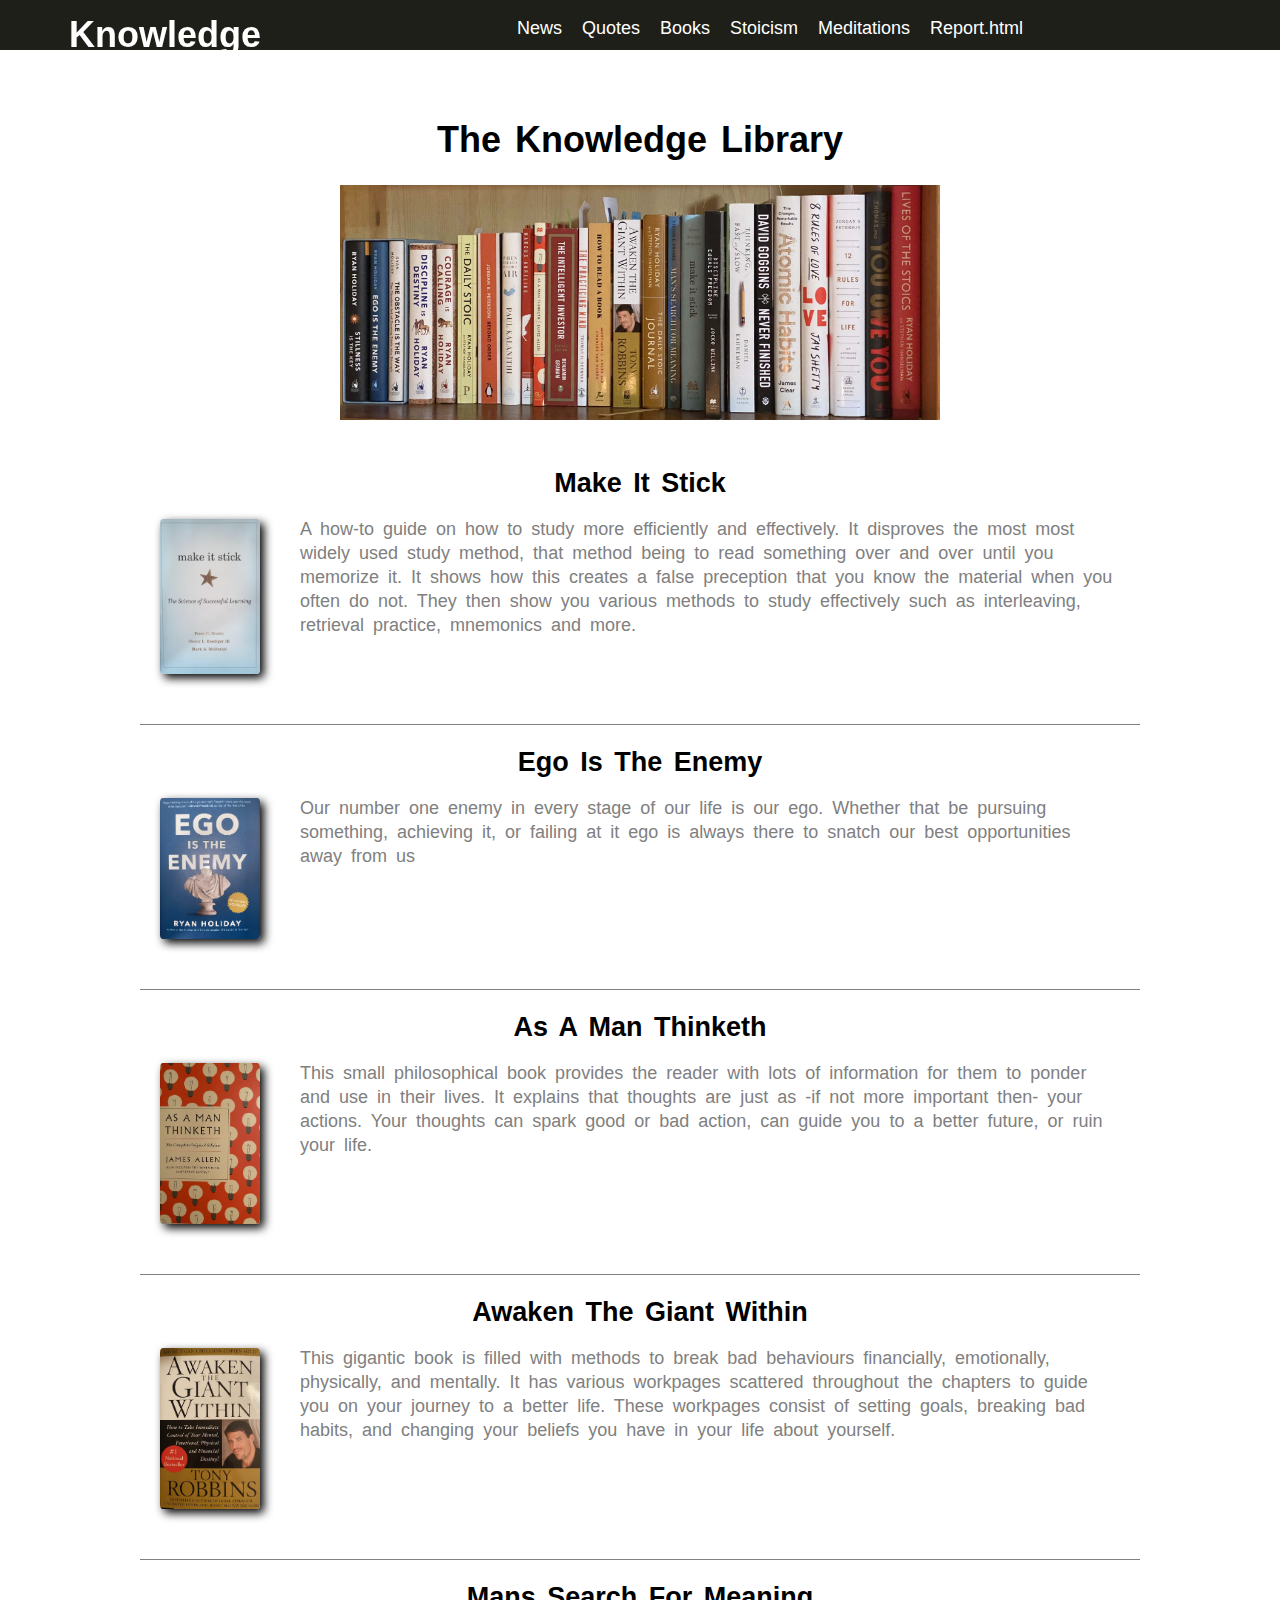
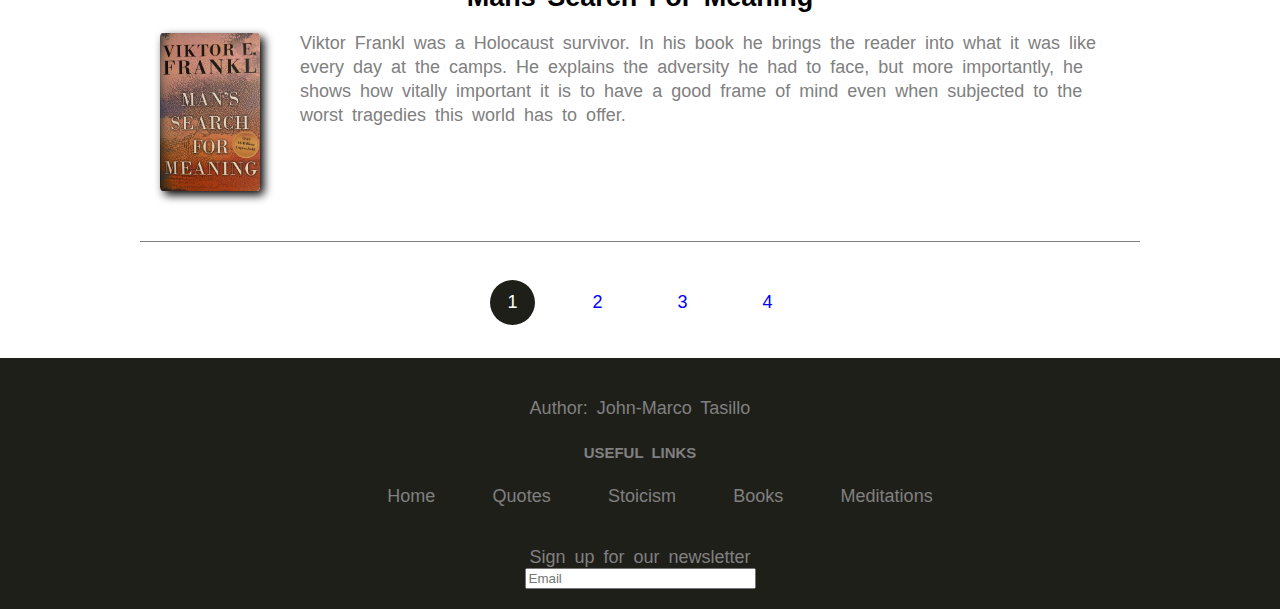
==== commit 667ebb58: "added some comments, and fixed some of the css positioning for index.html, stoicism.html, and report" ====
--- a/books.html
+++ b/books.html
@@ -1,228 +1,324 @@
 <!DOCTYPE html>
+<!--We declare the language as english, as that is our language for the website.-->
 <html lang="en">
-    <head>
-        <meta charset="UTF-8">
-        <meta http-equiv="X-UA-Compatible" content="IE=edge">
-        <meta name="viewport" content="width=device-width, initial-scale=1.0">
-        <link rel="stylesheet" href="style.css">
-        <title>𝓚𝓷𝓸𝔀𝓵𝓮𝓭𝓰𝓮 𝓝𝓮𝔀𝓼</title>
-    </head>
-    <body>
-        <nav>
-            <a class="left"href="index.html"><h1 id="header">Knowledge News</h1></a>
-
-            <div class="center" id="navigation-links">
-                <ul>
-                    <li><a href="index.html">News</a></li>
-                    <li><a href="quotes.html">Quotes</a></li>
-                    <li><a href="books.html">Books</a></li>
-                    <li><a href="stoicism.html">Stoicism</a></li>
-                    <li><a href="meditations.html">Meditations</a></li>
-                    <li><a href="report.html">Report.html</a></li>
-                </ul>
+<head>
+    <!--In the off chance someone is using a old internet explorer version, this will help.-->
+    <meta http-equiv="X-UA-Compatible" content="IE=edge">
+
+    <!--this specifies the character encoding for the HTML document-->
+    <meta charset="UTF-8">
+
+    <!--Description of the website -->
+    <meta name="description" content="Knowledge News - A news website
+    to help the world be a better, and smarter place.">
+
+    <!--This is the author of the webpage, aka myself-->
+    <meta name="author" content="John-Marco Tasillo">
+
+    
+    <!--Here we put some keywords to help search engine optimization-->
+    <meta name=”keywords” content="home, information, help, news, stoicism, books, knowledge, smart">
+
+    <!--This helps us scale our website width dependant upon the width of the device being used.-->
+    <meta name="viewport" content="width=device-width, initial-scale=1.0">
+
+    <!--The icon beside our title-->
+    <link rel="icon" href="images/favicon.ico">
+
+    <!--We link to our stylesheet here-->
+    <link rel="stylesheet" href="styles/style.css">
+
+    <!-- The title of the webpage--->
+    <title>Knowledge News</title>
+</head>
+
+<body>
+    <!--Our main navigation menu -->
+        <nav aria-label="navigation">
+            <a href="index.html">
+            <!--This is our main header on the left of the screen on every webpage-->
+                <h1 id="header">Knowledge News</h1>
+            </a>
+        <!--Our webpage links that are at the top of the screen-->
+            <ul id="nav-list">
+                <li><a href="index.html">News</a></li>
+                <li><a href="quotes.html">Quotes</a></li>
+                <li><a href="books.html">Books</a></li>
+                <li><a href="stoicism.html">Stoicism</a></li>
+                <li><a href="meditations.html">Meditations</a></li>
+                <li><a href="report.html">Report.html</a></li>
+            </ul>
+
+        </nav>
+
+    <!--
+                /*[1] W3SCHOOLS, 'How TO - Clickable Dropdown' (N/a), Date UNKNOWN. [Code].
+                https://www.w3schools.com/howto/howto_js_dropdown.asp#:~:text=Example%20Explained,dropdown%20menu%20correctly%20with%20CSS.*
+
+                ============================ORIGINAL CODE LOOKED LIKE THIS=========================
+
+
+                                    <div class="dropdown">
+                                <button onclick="myFunction()" class="dropbtn">Dropdown</button>
+                                <div id="myDropdown" class="dropdown-content">
+                                    <a href="#">Link 1</a>
+                                    <a href="#">Link 2</a>
+                                    <a href="#">Link 3</a>
+                                </div>
+                                </div>
+
+                =====================================COMMENTS=======================================
+
+                It should be apparent, that i altered the code by removing the onclick function.
+                Instead of using this method i decided to use event handlers (which are in scripts/script.js).
+                This was to allow for mobile interaction as html onclick seemed to have issues handling that.
+            -->
+
+    <nav id="nav-mobile" aria-label="Navigation mobile">
+        <a href="index.html">
+        <!--This is our main header on the left of the screen on every webpage-->
+        <h1 id="header">Knowledge News</h1>
+            </a>
+        <div class="dropdown">
+            <span id="dropdown-container">
+                <img id="dropdown-pic" class="dropbtn mobile-nav" src="images/drop.png" alt="drop-down menu button">
+            </span>
+            <div id="myDropdown" class="dropdown-content">
+                <a class="nav-link mobile-nav" href="index.html">News</a>
+                <a class="nav-link mobile-nav" href="quotes.html">Quotes</a>
+                <a class="nav-link mobile-nav" href="books.html">Books</a>
+                <a class="nav-link mobile-nav" href="stoicism.html">Stoicism</a>
+                <a class="nav-link mobile-nav" href="meditations.html">Meditations</a>
+                <a class="nav-link mobile-nav" href="report.html">Report</a>
             </div>
-            <div class="right">
-
+        </div>
+    </nav>
+    <div id="progress-bar"></div>
+    <!-- The main container which holds the main content for books.html -->
+    <main id="main-container">
+        <!--
+            This is container 1 of 2. This container is what books.html looks like prior to the client clicking on a book.
+            When the client does click on a book, we hide this container, and reveal the next one named id="individual-book-container"
+        -->
+        <div id="books-main-page-container">
+            <!-- the landing page, it has a landing picture and a title -->
+            <div id="books-front-page">
+                <h1 id="books-front-page-header">The Knowledge Library</h1>
+                <img id="books-front-page-img" class="frontpage-pic" src="images/books.jpeg"
+                    alt="A shelf full of books">
             </div>
-
-        </nav>
-        <div id="nav-mobile">
-            <div class="dropdown">
-                <span id="dropdown-container">
-                    <img id="dropdown-pic" onclick="dropdown()" class="dropbtn" src="assets/drop.png" alt="A drop-down menu button">
-                </span>
-                <div id="myDropdown" class="dropdown-content">
-                    <a href="index.html">News</a>
-                    <a href="quotes.html">Quotes</a>
-                    <a href="books.html">Books</a>
-                    <a href="stoicism.html">Stoicism</a>
-                    <a href="meditations.html">Meditations</a>
-                    <a href="report.html">Report</a>
+            <!--***********************************************************************************************************************
+                                                IMPORTANT! IMPORTANT! IMPORTANT!
+                Please note the following for everything inside the 'book-container':
+                1.) There is no src and alt attribute for each image intentionally.
+                2.) There is no titles in the <a> tags intentionally.
+                3.) There is no information in the <p> tags intentionally.
+                Why is it all blank? Thats because our javascript is injecting all the information that it needs based
+                upon what page the client is on. This enables the user to navigate to 'n' different pages without having to write
+                'n' html pages. 
+                When the page loads, it asks javascript for the information it needs for the page (you can see this at the bottom of the
+                script.js file.) It then, simply, injects it into these elements.
+
+             *****************************************************************************************************************-->
+
+            <div id="books-container">
+                <!--we seperate each book into its own container article-->
+                <article class="book-container">
+                    <!--they each get a title that gets filled in ith the javascript later-->
+                    <h2 class="book-title">
+                        <a id="book-0-title" class="book-0-link book-links">
+                        </a>
+                    </h2>
+                    <div class="book-content">
+                        <span>
+                            <a class="book-0-link">
+                                <!--This image gets a src and an alt from javascript-->
+                                <img id="book-0-img" class="small-book book-img zoom shadow">
+                            </a>
+                        </span>
+                        <!--this gets filled in with the book description-->
+                        <p id="book-0-description" class="book-description">
+
+                        </p>
+
+                    </div>
+                    <!--this is just a styling line to seperate each book-->
+                    <div class="book-line"></div>
+                </article>
+                <!--
+                    this gets repeated 4 more times... Another option was to inject all this code in, however
+                i didn't want to leave my project with barely any visible HTML as it is still part of the marking scheme...
+            -->
+                <article class="book-container">
+                    <h2 class="book-title">
+                        <a id="book-1-title" class="book-1-link book-links">
+                        </a>
+                    </h2>
+                    <div class="book-content">
+                        <span>
+                            <a class="book-1-link" href="books.html?book=stillness-is-the-key">
+                                <img id="book-1-img" class="small-book book-img zoom shadow">
+                            </a>
+                        </span>
+                        <p id="book-1-description" class="book-description">
+                        </p>
+
+                    </div>
+                    <div class="book-line"></div>
+                </article>
+                <article class="book-container">
+                    <h2 class="book-title">
+                        <a id="book-2-title" class="book-2-link book-links">
+                        </a>
+                    </h2>
+                    <div class="book-content">
+                        <span>
+                            <a class="book-2-link">
+                                <img id="book-2-img" class="small-book book-img zoom shadow">
+                            </a>
+                        </span>
+                        <p id="book-2-description" class="book-description">
+                        </p>
+
+                    </div>
+                    <div class="book-line"></div>
+                </article>
+                <article class="book-container">
+                    <h2 class="book-title">
+                        <a id="book-3-title" class="book-3-link book-links">
+                        </a>
+                    </h2>
+                    <div class="book-content">
+                        <span>
+                            <a class="book-3-link">
+                                <img id="book-3-img" class="small-book book-img zoom shadow">
+                            </a>
+                        </span>
+                        <p id="book-3-description" class="book-description">
+                        </p>
+
+                    </div>
+                    <div class="book-line"></div>
+                </article>
+                <article class="book-container">
+                    <h2 class="book-title">
+                        <a id="book-4-title" class="book-4-link book-links">
+                        </a>
+                    </h2>
+                    <div class="book-content">
+                        <span>
+                            <a class="book-4-link">
+                                <img id="book-4-img" class="small-book book-img zoom shadow">
+                            </a>
+                        </span>
+                        <p id="book-4-description" class="book-description">
+                        </p>
+                    </div>
+                </article>
+                <!--
+                        /*[3] W3docs.com, 'How to Make a Div a Clickable Link' (N/a), Date UNKNOWN. [Code].
+                        https://www.w3docs.com/snippets/css/how-to-make-a-div-a-clickable-link.html
+                            
+                            =========ORIGINAL CODE ==========
+                                <div class="container">
+                              W3Docs
+                              <a href="https://www.w3docs.com/">
+                                <span class="link"></span>
+                              </a>
+                            </div>
+                            ===========MY CODE IS BELOW=======
+                            I changed the div to a <li>  and changed the tags up for my need.
+                            But most of it is directly from the source as you can see. 
+                    -->
+                <div class="book-line"></div>
+                <ol id="next-page-menu">
+                    <li id="books-page-1" class=next-page-option>
+                        <a class="page-link" href="books.html?page=1" aria-label="page 1">
+                            <span class="next-page-link"></span>
+                        </a>
+                        <span class="menu-num">1</span>
+                    </li>
+                    <li id="books-page-2" class=next-page-option>
+                        <a class="page-link" href="books.html?page=2" aria-label="page 2">
+                            <span class="next-page-link"></span>
+                        </a>
+                        <span class="menu-num">2</span>
+                    </li>
+                    <li id="books-page-3" class=next-page-option>
+                        <a class="page-link" href="books.html?page=3" aria-label="page 3">
+                            <span class="next-page-link"></span>
+                        </a>
+                        <span class="menu-num">3</span>
+                    </li>
+                    <li id="books-page-4" class=next-page-option>
+                        <a class="page-link" href="books.html?page=4" aria-label="page 4">
+                            <span class="next-page-link"></span>
+                        </a>
+                        <span class="menu-num">4</span>
+                    </li>
+                </ol>
+            </div>
+        </div>
+        <!--
+             This is container 2 of 2. When a book gets clicked on by a user,
+             we reveal this div and hide the one above (id='books-main-page-container')
+             Again, this code is very blank as it msotly gets filled by javascript
+            -->
+        <div id="individual-book-container">
+            <div id="book-page">
+                <!--the clicked book title gets filled in here-->
+                <h1 id="book-page-title"></h1>
+                <div id="book-page-landing-container">
+                    <span>
+                <!--the clicked book image gets set as this images src, and an alt gets set as well-->
+                        <img class="shadow" id="book-page-img">
+                    </span>
+                    <span id="book-page-description-container">
+                        <!--this element is only visible when the screen width is less then 710px-->
+                        <h2 id="book-page-landing-introduction">Introduction</h2>
+                    <!-- again, here a description gets injected-->
+                        <p id="book-page-description"></p>
+                    </span>
+                </div>
+                <div id="book-details">
+                <!--and all this below gets injected accordingly aswell.-->
+                    <h2>Book in a sentence</h2>
+                    <p id="book-page-sentence"></p>
+                    <h2>Main points</h2>
+                    <ul id="book-page-points"></ul>
+                    <h2>Top three passages</h2>
+                    <ol id="book-page-passages">
+                        <li class="book-page-passages"></li>
+                        <li class="book-page-passages"></li>
+                        <li class="book-page-passages"></li>
+                    </ol>
+                    <h2>Summary</h2>
+                    <div id="book-page-summary"></div>
                 </div>
             </div>
         </div>
-        <script>
+    </main>
+        <!--
+        This uh-oh-page gets displayed if the client somehow searched for a book that doesn't exist.
+        If you want to see this functionality
         
-                    function dropdown() {
-            document.getElementById("myDropdown").classList.toggle("show");
-            }
-
-            // Close the dropdown menu if the user clicks outside of it
-/***************************************************************************************
-    *    Title: How TO - Clickable Dropdown
-    *    Author: w3SCHOOLS
-    *    Date: Unknown
-    *    Code version: 1.0
-    *    Availability: https://www.w3schools.com/howto/howto_js_dropdown.aspstoicism?article=what-is-stoicism:~:text=Example%20Explained,dropdown%20menu%20correctly%20with%20CSS.
-    *
-    ***************************************************************************************/
-            window.onclick = function(event) {
-            if (!event.target.matches('.dropbtn')) {
-                var dropdowns = document.getElementsByClassName("dropdown-content");
-                var i;
-                for (i = 0; i < dropdowns.length; i++) {
-                var openDropdown = dropdowns[i];
-                if (openDropdown.classList.contains('show')) {
-                    openDropdown.classList.remove('show');
-                }
-                }
-            }
-            }
-        </script>
-
-        <div id="progress-bar"></div>
-
-        <div id="main-container">
-            <div id="books-main-page-container">
-                <div id="books-front-page">
-                    <h1 id="books-front-page-header">The Knowledge Library</h1>
-                    <img id="books-front-page-img" class="frontpage-pic"src="assets/books.jpeg" alt="A shelf full of books">
-                </div>
-                <div id="top-books-container">
-                    <section class="top-book-container">
-                        <h4 class="top-book-title">
-                            <a id="book-0-title" class="book-0-link book-links">
-                            </a>
-                        </h4>
-                        <div class="top-book-content">
-                            <span>
-                                <a class="book-0-link">
-                                    <img id="book-0-img" class="small-book top-book-img zoom">
-                                </a>
-                            </span>
-                            <p id="book-0-description" class="top-book-description">
-    
-                            </p>
-    
-                        </div>
-                        <div class="top-book-line"></div>
-                    </section>
-                    <section class="top-book-container">
-                        <h4 class="top-book-title">
-                            <a id="book-1-title" class="book-1-link book-links">
-                            </a>
-                        </h4>
-                        <div class="top-book-content">
-                            <span>
-                                <a class="book-1-link" href="books.html?book=stillness-is-the-key">
-                                    <img id="book-1-img" class="small-book top-book-img zoom">
-                                </a>
-                            </span>
-                            <p id="book-1-description" class="top-book-description">
-                            </p>
-    
-                        </div>
-                        <div class="top-book-line"></div>
-                    </section>
-                    <section class="top-book-container">
-                        <h4 class="top-book-title">
-                            <a id="book-2-title" class="book-2-link book-links">
-                            </a>
-                        </h4>
-                        <div class="top-book-content">
-                            <span>
-                                <a class="book-2-link">
-                                    <img id="book-2-img" class="small-book top-book-img zoom">
-                                </a>
-                            </span>
-                            <p id="book-2-description" class="top-book-description">
-                            </p>
-    
-                        </div>
-                        <div class="top-book-line"></div>
-                    </section>
-                    <section class="top-book-container">
-                        <h4 class="top-book-title">
-                            <a id="book-3-title" class="book-3-link book-links">
-                            </a>
-                        </h4>
-                        <div class="top-book-content">
-                            <span>
-                                <a class="book-3-link">
-                                    <img id="book-3-img" class="small-book top-book-img zoom">
-                                </a>
-                            </span>
-                            <p id="book-3-description" class="top-book-description">
-                            </p>
-    
-                        </div>
-                        <div class="top-book-line"></div>
-                    </section>
-                    <section class="top-book-container">
-                        <h4 class="top-book-title">
-                            <a id="book-4-title" class="book-4-link book-links">
-                            </a>
-                        </h4>
-                        <div class="top-book-content">
-                            <span>
-                                <a class="book-4-link">
-                                    <img id="book-4-img" class="small-book top-book-img zoom">
-                                </a>
-                            </span>
-                            <p id="book-4-description" class="top-book-description">
-                            </p>
-    
-                        </div>
-                    </section>
-                    <div class="top-book-line"></div>
-                        <ol id="next-page-menu">
-                            <li class="next-page-link" id="books-page-1"><a href="books.html?page=1">
-                                1
-                            </a></li>
-                            <li class="next-page-link" id="books-page-2"><a href="books.html?page=2">
-                                2
-                            </a></li>
-                            <li class="next-page-link" id="books-page-3"><a href="books.html?page=3">
-                                3
-                            </a></li>
-                            <li class="next-page-link" id="books-page-4"><a href="books.html?page=4">
-                                4
-                            </a></li>
-                        </ol>
-                    </div>
-            </div>
-
-            <div id="individual-book-container">
-                <div id="uh-oh-page">
-                    <a href="books.html">
-                        <img id='uh-oh-img'src="assets/uh-oh.png" alt="A picture displaying the message Uh oh">
-                    </a>
-                </div>
-                <div id="book-page">
-                    <h2 id="book-page-title"></h2>
-                    <div id="book-page-landing-container">
-                        <span>
-                            <img class="shadow"id="book-page-img">
-                        </span>
-                        <span id="book-page-description-container">
-                            <h3 id="book-page-landing-introduction">Introduction</h3>
-                            <p id="book-page-description"></p>
-                        </span>
-                    </div>
-                    <div id="book-details">
-                        <h3>Book in a sentence</h3>
-                        <p id="book-page-sentence"></p>
-                        <h3>Main points</h3>
-                        <ul id="book-page-points"></ul>
-                        <h3>Top three passages</h3>
-                        <ol id="book-page-passages">
-                            <li class="book-page-passages"></li>
-                            <li class="book-page-passages"></li>
-                            <li class="book-page-passages"></li>
-                        </ol>
-                        <h3>Summary</h3>
-                        <div id="book-page-summary"></div>
-                    </div>
-                </div>
-            </div>
-
-            </div>
-        </div>
-        <!--this MUST BE CALLED HERE, as this page requires external javascript to edit its contents-->
-        <script src="script.js"></script>
-    </body>
-    <footer>
+    -->
+    <div id="uh-oh-page">
+        <a href="books.html">
+            <img id='uh-oh-img' src="images/uh-oh.png" alt="A picture displaying the message Uh oh">
+        </a>
+    </div>
+
+    <!--DO NOT MOVE OR REMOVE THIS SCRIPT TAG AS IT WILL BREAK THE ENTIRE WEBSITE!
+            The placement of this script tag allows the previous HTML elements to be
+            edited by our scripts/script.js file. If this were to be removed or moved the
+            entire website would be cease to be functional. -->
+    <script src="scripts/script.js"></script>
+</body>
+<footer>
     <div id="footer-container">
+        <p id="footer-author">Author: John-Marco Tasillo</p>
+
         <h5>USEFUL LINKS</h5>
         <ul id="footer-items">
             <li>Home</li>
@@ -238,4 +334,5 @@
         </div>
     </div>
 </footer>
+
 </html>--- a/styles/style.css
+++ b/styles/style.css
@@ -0,0 +1,989 @@
+/* here we set our universal font */
+*{
+    font-family: Helvetica, Arial, sans-serif;
+
+}
+/* A nice grey highlight that fits our website theme for when the client highlights on any page*/
+*::selection{
+    background:grey;
+    color:white;
+}
+/* Basic spacing and font sizes for the html and body */
+html,
+body {
+    margin: 0px;
+    font-size: 18px;
+    word-spacing: 4px;
+    color: grey;
+}
+
+
+/* We want anything that is a quote to stand out, therefore we color every quote black directly from blockquote  */
+blockquote {
+    color: black;
+}
+
+/* ALL paragraphs we want to align left. No p tag should ever align in the center.
+   The line-height makes it much easier to read, by spacing out the words a bit more.
+*/
+p {
+    text-align: left;
+    line-height: 24px;
+
+}
+/* For each and every link we don't want a underline present */
+a
+{
+    text-decoration: none;
+}
+/*
+ this '>' represents the things inside of the <a> tags. Therefore, any text inside of <a> tags we want black
+ This is mainly for headers, and such. the nav bar we exclude from this as we want it to be white.
+*/
+
+ a > * {
+    color: black
+}
+
+/*
+     on hovering a header link, we want it to highlight blue and underline.
+    this helps visibility for the client to see exactly what they are hovering and
+    provides a flawless and rewarding experience for the client
+*/
+a>*:hover {       
+    color: blue;
+    text-decoration: underline;
+} 
+/*
+    We only use nav for our main navigation at the top of the screen, and the mobile version.
+    the most important part of the code here is the fixed positioning and the z index. this allows
+    the navigation to stay ontop and folloow the user. the flex display is also important to let the
+    elements flow correctly
+*/
+
+nav {
+    display: flex;
+    width: 100%;
+    background-color: #1f1f19;
+    position: fixed;
+    z-index: 1;
+    height: 50px;
+    top:0px;
+}
+
+
+
+/* styling of the top nav bar */
+nav li a {
+    padding: 10px;
+    color: white;
+}
+/* just some hovering color. we add focus here too so that non mouse users can see the effect*/
+nav li a:hover,
+nav li a:focus {
+    color: grey;
+    transition: color .1s ease;
+}
+
+/* the <ol> container for the main navigation at the top of the screen. */
+#nav-list{
+    max-width:600px;
+    width:100%;
+    display:flex;
+    justify-content:center;
+    height:20px;
+}
+
+/* we remove the <ol> dot with this */
+#nav-list > li{
+    list-style-type: none;
+}
+
+
+/* all headers get centered and should be black */
+h1,
+h2,
+h3 {
+    color: black;
+    text-align: center
+}
+
+
+/* this is the main header at the top of every page on the left 'Knowledge News' */
+#header{
+    color: white;
+    border-radius: 3%;
+    width:230px;
+    position: relative;
+    bottom: 10px;
+    text-decoration:none;
+    margin-right:150px;
+    margin-left:50px;
+}
+
+/* the hover for the title at the top left */
+#header:hover{
+    color:grey;
+}
+
+
+/* this is the mobile nav menu, we keep it hidden till the screen is smaller then 1024px */
+#nav-mobile {
+    display: none;
+}
+
+/* the dropdown menu image */
+#dropdown-pic {
+    width: 50px;
+    height: 50px;
+    margin: auto;
+}
+
+/* the container for the image */
+#dropdown-container {
+    display: flex;
+    width: 50px;
+    height: 50px;
+    margin-right: 5px;
+}
+
+
+/*DROPDOWN MENU START*/
+/***************************************************************************************
+/*[1] W3SCHOOLS, 'How TO - Clickable Dropdown' (N/a), Date UNKNOWN. [Code].
+https://www.w3schools.com/howto/howto_js_dropdown.asp#:~:text=Example%20Explained,dropdown%20menu%20correctly%20with%20CSS.*
+***************************************************************************************/
+/*
+    It should be noted that I played around with some of the contents here, I changed the colors,
+    I changed the names, but most of the functionality did come from the source I got it from.
+
+    I also changed so the menu appeared on the right, therefore i had to move the .dropdown-content using
+    right:0px;
+*/
+
+
+/* Dropdown Button */
+.dropbtn {
+    cursor: pointer;
+}
+
+/* Dropdown button on hover & focus */
+.dropbtn:hover,
+.dropbtn:focus {
+    background-color: #b0d6f0;
+}
+
+/* The container <div> - needed to position the dropdown content */
+.dropdown {
+    position: relative;
+    display: inline-block;
+}
+
+/* Dropdown Content (Hidden by Default) */
+.dropdown-content {
+    display: none;
+    position: absolute;
+    top: 50px;
+    right:0px;
+    background-color: #f1f1f1;
+    min-width: 160px;
+    box-shadow: 0px 8px 16px 0px rgba(0, 0, 0, 0.2);
+    z-index: 1;
+}
+
+/* Links inside the dropdown */
+.dropdown-content a {
+    color: #1f1f19;
+    padding: 12px 16px;
+    text-decoration: none;
+    display: block;
+}
+
+
+/* Change color of dropdown links on hover */
+.dropdown-content a:hover,
+.dropdown-content a:focus {
+    background-color: #ddd;
+}
+
+/* Show the dropdown menu (use JS to add this class to the .dropdown-content container when the user clicks on the dropdown button) */
+.show {
+    display: block;
+}
+
+/*DROPDOWN MENU END*/
+/***********************************/
+
+
+/* here we hide the old navigation menu and show the mobile one */
+@media (max-width: 1025px) {
+    #laptop-nav{
+        display:none;
+    }
+
+    #nav-mobile {
+        display: flex;
+        justify-content:space-between;
+
+    }
+}
+
+/* our profress bar that moves when we scroll,
+   we give it a z-index, because if we don't when the user
+   hovers on an item that resizes it will go over the progress bar
+*/
+#progress-bar {
+    border-bottom: 6px solid green;
+    position: fixed;
+    z-index: 1;
+    top: 50px;
+    left: 0px;
+}
+
+/* most pages have this container, we pad it so content doesn't get hidden by the nav bar
+if you don't use main-container, please note your content may be hidden by the nav bar
+*/
+#main-container {
+    padding-top: 75px;
+
+}
+
+/*======================================NEWS PAGE START (INDEX.HTML)===================================== */
+
+
+/* two of these are used in the index.html(news) page. one for the three pictures at the top and one for
+the two at the bottom */
+.news-container {
+    display: flex;
+    justify-content: space-evenly;
+    padding-top: 75px;
+    margin-right:auto;
+    margin-left:auto;
+    gap:50px;
+}
+
+/* the side articles in the top 3 articles on the news page */
+.side {
+    width: 100%;
+    max-width: 250px;
+    text-align:center;
+}
+/* we use this for images we want small */
+.small{
+    width:200px;
+}
+/* this is for the middle image on the news page, and for images we want big */
+.center,
+.big {
+    width: 100%;
+    max-width: 500px;
+}
+
+/* medium size, and news articles (which are the articles at the bottom of the news page) */
+.medium,
+.news-article {
+    width: 100%;
+    max-width: 450px;
+}
+
+/*
+ when the width is less then 1025px we compact the news containers.
+ all the articles have the news class, we resize them so they all match the same size
+ 
+*/
+@media(max-width:1025px)
+{
+    .news-container{
+        flex-wrap:wrap;
+        max-width:500px;
+    }
+    .news{
+        max-width:450px;
+            
+    }
+}
+
+
+/*======================================NEWS PAGE END (INDEX.HTML)===================================== */
+
+
+
+
+/*======================================BOOKS PAGE START (BOOKS.HTML)===================================== */
+
+/* the main container for books.html (the margin-left and right auto center it, this is common amongst all my code */
+#books-container {
+    max-width: 1000px;
+    width: 100%;
+    height: auto;
+    margin-left: auto;
+    margin-right: auto;
+}
+
+/* this contains the picture and the description for every book */
+.book-content {
+    display: flex;
+    height: auto;
+}
+/* inside the content, this is the image  */
+.book-img {
+    float: left;
+    margin: 20px;
+}
+/* the book title */
+.book-title {
+    margin-bottom: 0px;
+    color: black
+}
+/* and the book description */
+.book-description {
+    padding: 0px 20px;
+}
+/* this line neatly seperates the book content */
+.book-line {
+    margin-left: auto;
+    margin-right: auto;
+    margin-top: 30px;
+    max-width: 1000px;
+    width: 100%;
+    height: 0.5px;
+    background: grey;
+}
+
+/*STOPPED HERE!*/
+@media (max-width: 808px) {
+    .book-content {
+        flex-wrap: wrap;
+        justify-content: center;
+    }
+
+}
+
+
+.zoom:hover {
+    transform: scale(1.02)
+}
+
+.zoom {
+    transition: transform .2s ease;
+}
+
+/*report container start*/
+
+#report-container {
+    max-width: 800px;
+    margin-left: auto;
+    margin-right: auto;
+    background:yellow;
+    padding: 0px 10px;
+
+}
+
+#report-container>p {
+    padding-bottom: 0px;
+}
+
+.report-link {
+    color: black;
+    font-weight: bold;
+}
+
+.report-link:hover,
+.report-link:focus {
+    text-decoration: underline;
+    color: blue;
+}
+
+.report-list-item {
+    margin-bottom: 20px;
+    background:red;
+}
+
+#site-map {
+    width: 100%;
+
+}
+
+#site-map-container {
+    width: 100%;
+    max-width: 1100px;
+    margin-left: auto;
+    margin-right: auto;
+}
+
+/*report container end*/
+/*MEDITATION.HTML START*/
+
+#meditations-container {
+    padding: 0px 30px;
+}
+
+#meditation-main-story-img {
+    max-width: 400px;
+}
+
+#meditation-main-story {
+    padding: 10px;
+    max-width: 800px;
+    height: auto;
+    display: flex;
+    margin-left: auto;
+    margin-right: auto;
+    justify-content: center;
+}
+
+#meditation-main-story-info {
+    max-width: 300px;
+    height: 290px;
+    ;
+    background: white;
+    padding: 0px 20px;
+}
+
+
+
+.meditations-main-story-title {
+    width: 100%;
+    margin-top: 25px;
+    color: black;
+}
+
+.meditation-article {
+    max-width: 1000px;
+    margin-left: auto;
+    margin-right: auto;
+    display: flex;
+    justify-content: center;
+}
+
+.meditation-article-img {
+    max-width: 300px;
+    margin-top: 20px;
+}
+
+.meditation-article-title {
+    margin-bottom: 50px;
+    width: 100%;
+    color: black;
+}
+
+.meditation-article-title:hover,
+.meditation-article-title:focus {
+    color: blue;
+    text-decoration: underline
+}
+
+.meditation-article-info {
+    padding: 0px 20px;
+}
+
+.meditation-article-overlay,
+#meditation-main-story-overlay {
+    display: none;
+    position: relative;
+    top: -55px;
+    height: 30px;
+    background: rgba(255, 255, 255, 0.45);
+}
+
+.meditation-article-line {
+    width: 100%;
+    max-width: 1000px;
+    height: 2px;
+    background: grey;
+    margin-left: auto;
+    margin-right: auto;
+}
+
+
+@media (max-width: 808px) {
+
+    #meditation-main-story-info,
+    .meditation-article-info {
+        display: none;
+    }
+
+    #meditation-main-story-overlay,
+    .meditation-article-overlay {
+        display: block;
+    }
+
+    .meditation-article-img {
+        max-width: 400px;
+    }
+
+    .meditation-article-line {
+        display: none;
+    }
+
+}
+
+/* individual article IN meditations.html */
+#meditation-individual-article {
+    max-width: 800px;
+    margin-left: auto;
+    margin-right: auto;
+    padding: 0px 20px;
+}
+
+#meditation-individual-article-container {
+    text-align: center;
+    padding: 0px 20px;
+}
+
+#meditation-individual-img {
+    max-width: 350px;
+}
+
+/*MEDITATIONS.HTML END*/
+/*books.html start*/
+
+#books-front-page-img {
+    max-width: 600px;
+    width: 100%;
+
+}
+
+#books-front-page {
+    text-align: center;
+    padding: 20px;
+}
+
+#book-page-landing-container {
+    display: flex;
+    justify-content: center;
+    margin-left: auto;
+    margin-right: auto;
+    max-width: 1000px;
+}
+
+#book-page-description-container,
+#book-page-img {
+    margin: 20px;
+    max-width: 400px;
+}
+
+#book-page-img {
+    max-width: 250px;
+}
+
+.shadow {
+    box-shadow: 4px 4px 10px 0px #000000;
+    border-radius: 3%;
+
+}
+
+
+#book-details {
+    max-width: 800px;
+    margin-left: auto;
+    margin-right: auto;
+    padding: 30px;
+}
+
+.book-links {
+    color: black;
+}
+
+.book-links:hover,
+.book-links:focus {
+    text-decoration: underline;
+    color: blue;
+}
+
+/* book-page-points > li AND #book-page-summary are NOT IN books.html! they get added via javascript when the page loads a book*/
+.book-page-passages,
+#book-page-points>li,
+#book-page-summary>p {
+    margin-bottom: 15px;
+    padding: 0px;
+}
+
+.book-page-summary-paragraph {
+    padding: 0px;
+}
+
+#book-page-landing-introduction {
+    display: none;
+}
+
+@media (max-width: 808px) {
+    #book-page-img {
+        max-width: 120px;
+        margin-top: 55px;
+    }
+
+    #book-page-landing-container,
+    #book-page-description-container {
+        flex-wrap: wrap;
+        max-width: 800px;
+        width: 100%;
+    }
+
+    #book-page-landing-introduction {
+        display: block;
+    }
+}
+
+/*books.html end*/
+
+/* MAKE  THIS UNIVERSAL OR CHANGE IT - being used in books.html and top5*/
+.small-book {
+    max-width: 100px;
+    float: right;
+}
+
+
+/*books.html start*/
+
+/*[3] W3docs.com, 'How to Make a Div a Clickable Link' (N/a), Date UNKNOWN. [Code].
+https://www.w3docs.com/snippets/css/how-to-make-a-div-a-clickable-link.html 
+
+                        ==ORIGINAL CODE IS BELOW==
+.container {
+  font-size: 5em;
+  background-color: #a8a8a8;
+  color: white;
+  width: 8em;
+  height: 2em;
+  line-height: 2;
+  text-align: center;
+  font-family: Helvetica, Arial, sans-serif;
+  font-weight: bold;
+  cursor: pointer;
+  position: relative;
+}
+
+.link {
+  position: absolute;
+  width: 100%;
+  height: 100%;
+  top: 0;
+  left: 0;
+  z-index: 1;
+}
+                        ==MY CODE IS BELOW==
+        I edited the code above to meet my sites requirements, but the main
+        functionality completely came from this source.
+*/
+#next-page-menu {
+    list-style-type: none;
+    padding: 20px 0px;
+    max-width: 300px;
+    height: 40px;
+    text-align: center;
+    margin-left: auto;
+    margin-right: auto;
+    display: flex;
+    justify-content: space-between
+}
+
+.next-page-link {
+    z-index: 1;
+    width: 100%;
+    height: 100%;
+    position: absolute;
+    top: 0;
+    left: 0;
+}
+
+.next-page-option {
+    width: 45px;
+    height: 45px;
+    color: white;
+    position: relative;
+    border-radius: 100%;
+}
+
+
+.menu-num {
+    margin-top: 10px;
+    position: relative;
+    top: 12px;
+    color: blue;
+}
+
+
+/*this is the individual person page being hidden until the client clicks on a person*/
+#individual-book-container,
+#individual-quotes-container {
+    display: none;
+}
+
+/*this is the individual person page being shown until the client clicks on a person*/
+
+#books-main-page-container,
+#quotes-main-page-container {
+    display: block;
+}
+
+
+
+/* BOOK.HTML END*/
+/*STOICISM.HTML START*/
+#stoicism-news-container{
+    margin-top:50px;
+}
+.stoic-container {
+    list-style-type: none;
+    display: flex;
+    flex-wrap: wrap;
+    max-width: 1200px;
+    margin-top:80px;
+    margin-left: auto;
+    margin-right: auto;
+    justify-content: space-evenly;
+}
+
+.stoic {
+    max-height: 300px;
+}
+
+.stoic-article {
+    max-width: 300px;
+    text-align: center;
+}
+
+
+.stoic-book {
+    max-height: 200px;
+}
+
+.stoic-books {
+    max-width: 300px;
+    text-align: center;
+}
+
+.stoic-book-group {
+    display: flex;
+    flex-wrap: wrap;
+    justify-content: space-around;
+    max-width: 600px;
+    width: 100%;
+}
+@media (max-width:1400px)
+{
+    .stoic-book-group{
+        max-width:1200px;
+    }
+}
+@media(max-width:1025px)
+{
+    .stoic-books{
+        max-width:400px;
+    }
+    .stoic-container{
+        max-width:500px
+    }
+}
+/*STOICISM.HTMl END*/
+
+/*STOICISM.HTML?ARTICLE SUBLINK START*/
+#stoicism-individual-article-img {
+    max-width: 250px;
+}
+
+#stoicism-individual-article-landing-container {
+    max-width: 800px;
+    margin-left: auto;
+    margin-right: auto;
+    display: flex;
+    justify-content: center;
+}
+
+#stoicism-individual-article-title-container {
+    display: none;
+    max-width: 300px;
+    padding: 30px;
+}
+
+#stoicism-individual-article-container {
+    max-width: 800px;
+    margin-left: auto;
+    margin-right: auto;
+}
+
+#stoicism-individual-article-info-container {
+    padding: 0px 30px;
+}
+
+@media (max-width:800px) {
+    #stoicism-individual-article-landing-container {
+        display: block;
+        text-align: center;
+        margin-left: auto;
+        margin-right: auto;
+    }
+
+    #stoicism-individual-article-title-container {
+        max-width: 800px;
+    }
+
+    #stoicism-individual-article-info-container>h3 {
+        font-size: 20px;
+    }
+
+    #stoicism-individual-article-img {
+        max-width: 150px;
+    }
+}
+
+/*STOICISM.HTML?ARTICLE START*/
+
+
+/*QUOTES.HTML START*/
+#quotes-people-list {
+    padding-left: 0px;
+    max-width: 1400px;
+    margin-left: auto;
+    margin-right: auto;
+    display: flex;
+    flex-wrap: wrap;
+    justify-content: space-evenly;
+    list-style-type: none;
+    text-align: center;
+}
+
+#quotes-container-header {
+    margin-top: 100px;
+}
+
+.quote-author {
+    height: 300px;
+}
+
+#quotes-random {
+    margin-top: 50px;
+    margin-bottom: 50px;
+    text-align: center;
+}
+
+#quotes-landing-description {
+    width: 400px;
+    padding: 10px 20px 0px 10px;
+}
+
+.quotes-article {
+    justify-content: space-evenly;
+    max-width: 400px;
+    width: 100%;
+    margin-bottom: 50px;
+}
+
+/*QUOTES.HTML END*/
+/*QUOTES.HTML?PERSON= START*/
+#uh-oh-page {
+    text-align: center;
+    display: none;
+}
+
+#quote-page-landing-container {
+    display: flex;
+    flex-wrap:wrap;
+    max-width: 1030px;
+    justify-content: center;
+    margin-left: auto;
+    margin-right: auto
+}
+
+#quote-page-intro {
+    max-width: 450px;
+}
+
+#quote-page-img {
+    height: 450px;
+}
+
+#quote-page-description-container,
+#quote-page-img {
+    padding: 30px;
+}
+
+#quotes-list {
+    max-width: 1000px;
+    margin-left: auto;
+    margin-right: auto;
+    text-align: center;
+    padding-left: 0px;
+    list-style-type: none;
+}
+
+.quote-page-quotes {
+    padding-bottom: 50px;
+    border-bottom: grey solid 1px;
+}
+
+#quote-9 {
+    border-bottom: none;
+}
+
+#randomizer {
+    margin-left: auto;
+    margin-right: auto;
+    margin-bottom: 50px;
+    cursor: pointer;
+    font-weight: 500;
+    border-radius: 50px;
+    padding: 12px 24px;
+    border: 0;
+    background: #1f1f19;
+    color: white;
+    font-size: 16px;
+    display: none;
+}
+
+#randomizer:hover,
+#randomizer:focus {
+    transition: all .1s ease;
+    box-shadow: 0 0 0 3px #1f1f19;
+}
+
+#quotes {
+    text-align: center;
+}
+
+
+    /*QUOTES.HTML?PERSON= END*/
+
+/*universal footer code*/
+footer {
+    height: auto;
+    width: auto;
+    padding-bottom: 20px;
+    background-color: #1f1f19;
+}
+
+#footer-container {
+    padding-top: 20px;
+    margin-left: auto;
+    margin-right: auto;
+    max-width: 600px;
+    text-align: center;
+}
+
+#footer-author {
+    text-align: center;
+}
+
+#footer-items {
+    display: flex;
+    flex-wrap: wrap;
+    gap: 50px;
+    justify-content: space-evenly;
+    list-style-type: none;
+}
+
+#footer-items>li {
+    float: left;
+}
+
+#email-container {
+    margin-top: 40px;
+}
+
+input,
+label {
+    display: block;
+    margin-left: auto;
+    margin-right: auto;
+}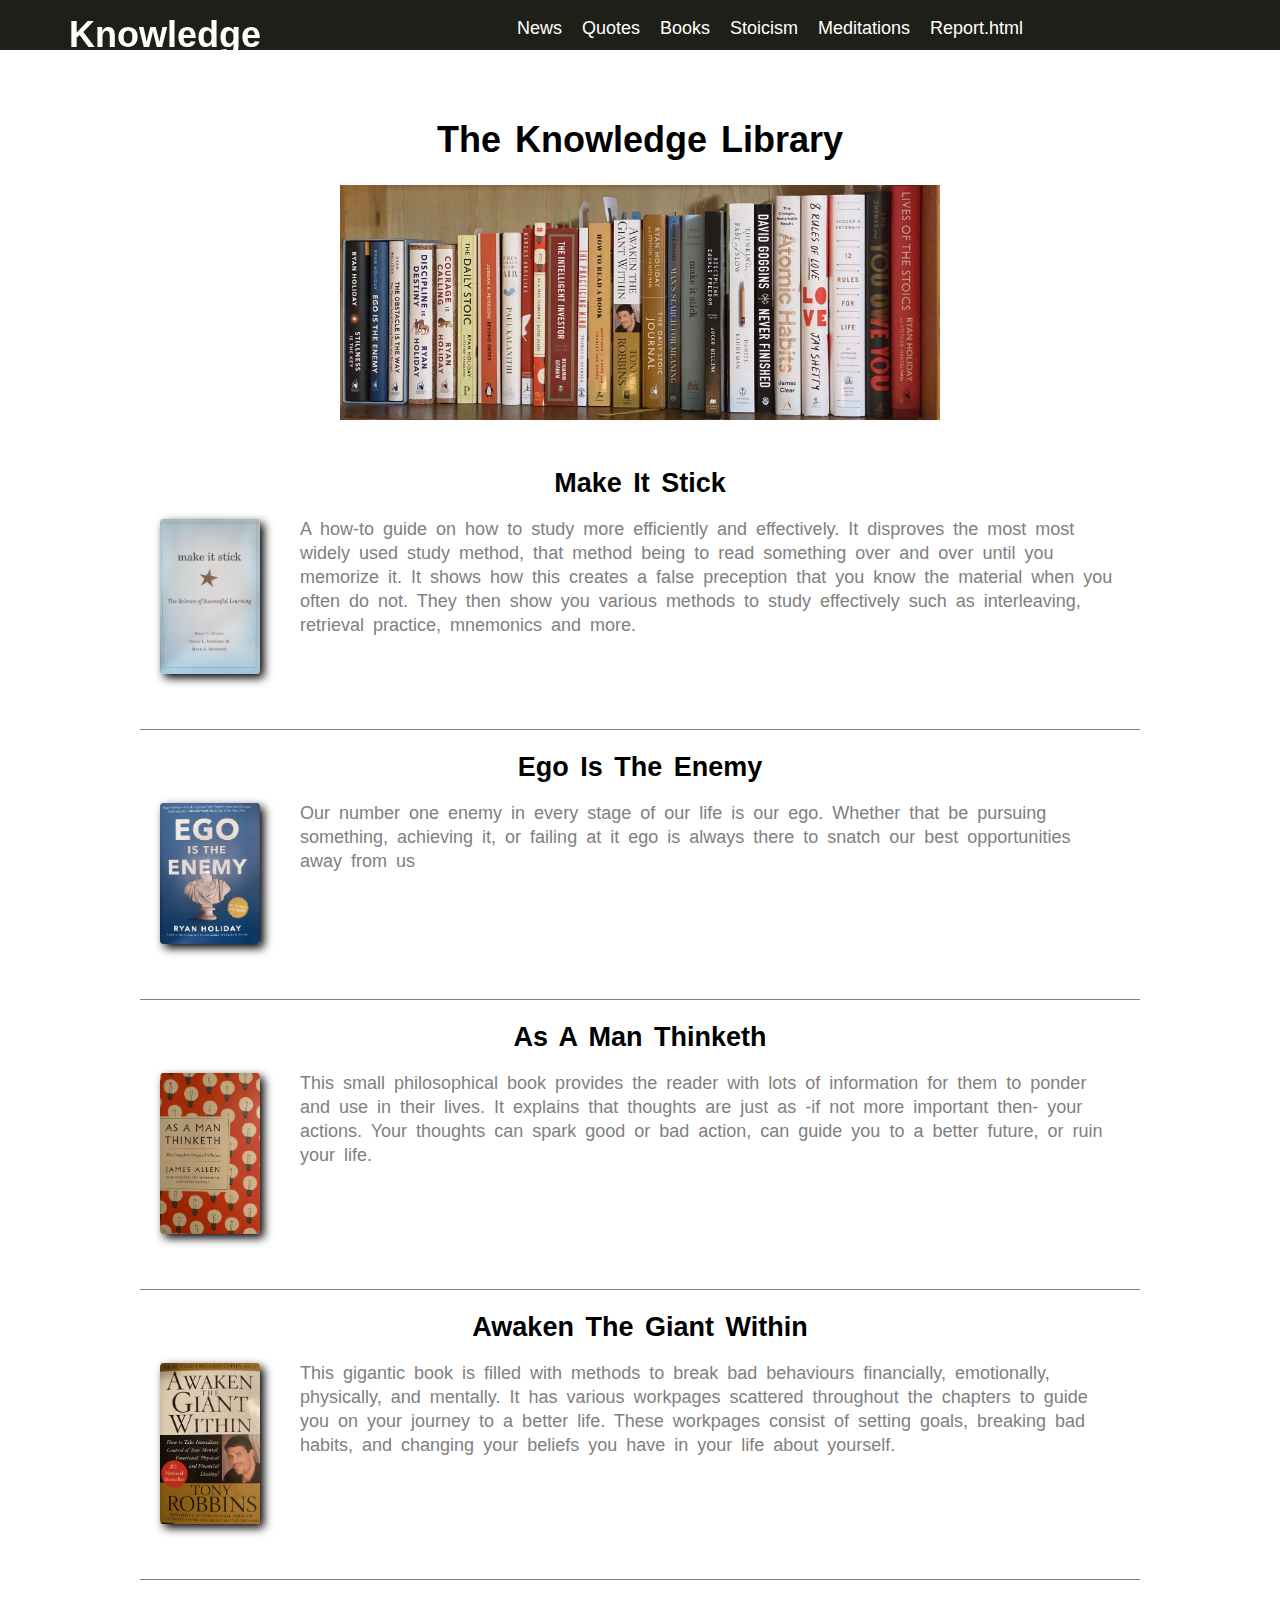
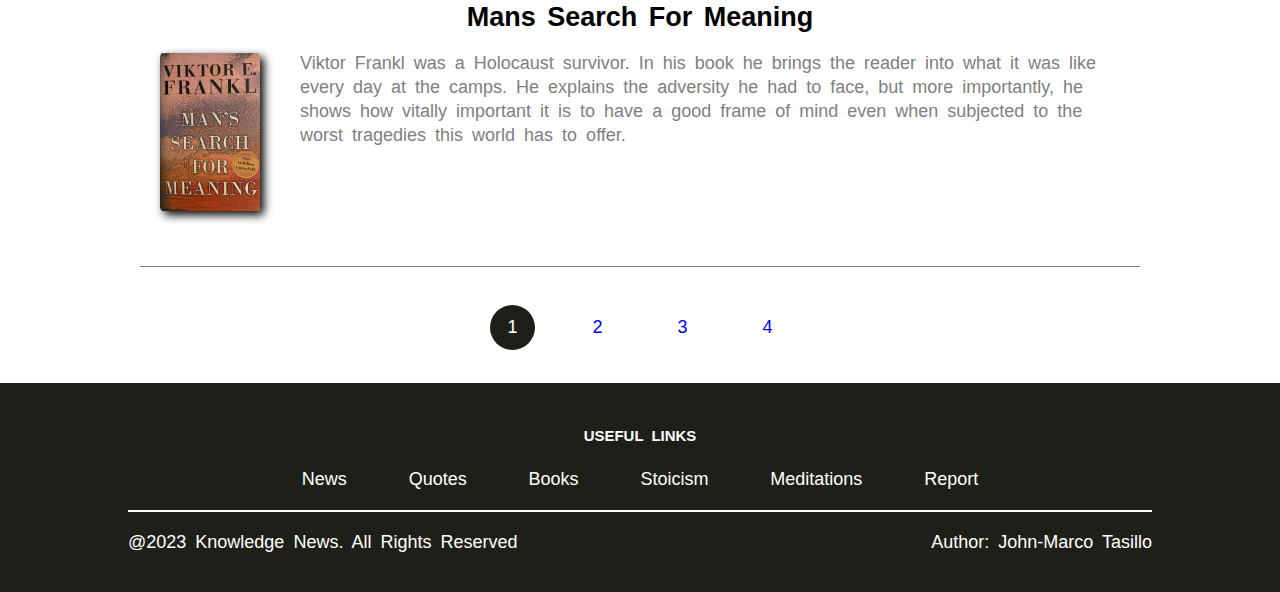
==== commit 69fa58a1: "final commit... added wireframes, finished report.html" ====
--- a/books.html
+++ b/books.html
@@ -316,23 +316,23 @@
     <script src="scripts/script.js"></script>
 </body>
 <footer>
-    <div id="footer-container">
-        <p id="footer-author">Author: John-Marco Tasillo</p>
-
-        <h5>USEFUL LINKS</h5>
-        <ul id="footer-items">
-            <li>Home</li>
-            <li>Quotes</li>
-            <li>Stoicism</li>
-            <li>Books</li>
-            <li>Meditations</li>
-        </ul>
-        <div id="email-container">
-            <label>Sign up for our newsletter
-                <input id="email" type="email" size="30" maxlength="40" placeholder="Email">
-            </label>
-        </div>
+    <div id="footer-top">
+            <h5>USEFUL LINKS</h5>
+                <div id="footer-items">
+                    <a class="footer-link" href="index.html">News</a>
+                    <a class="footer-link" href="quotes.html">Quotes</a>
+                    <a class="footer-link" href="books.html">Books</a>
+                    <a class="footer-link" href="stoicism.html">Stoicism</a>
+                    <a class="footer-link" href="meditations.html">Meditations</a>
+                    <a class="footer-link" href="report.html">Report</a>
+                </div>
     </div>
+    <div id="footer-line"></div>
+    <div id="footer-bottom">
+        <p id="copyright">@2023 Knowledge News. All Rights Reserved</p>
+        <p>Author: John-Marco Tasillo</p>
+    </div>
+    
 </footer>
 
 </html>--- a/styles/style.css
+++ b/styles/style.css
@@ -22,6 +22,10 @@
 blockquote {
     color: black;
 }
+/* every paragraph in a blockquote we want centered (this is basically for quotes.html exclusively) */
+blockquote > p{
+    text-align:center;
+}
 
 /* ALL paragraphs we want to align left. No p tag should ever align in the center.
    The line-height makes it much easier to read, by spacing out the words a bit more.
@@ -54,6 +58,31 @@
     color: blue;
     text-decoration: underline;
 } 
+
+/* all headers get centered and should be black */
+h1,
+h2,
+h3 {
+    color: black;
+    text-align: center
+}
+/* we make images bigger when hovered with this. 
+This gives the user instant and pleasent feedback for whatever image they are hovering
+This class is used on every page and is universal to the website */
+.zoom:hover {
+    transform: scale(1.02)
+}
+/* the transition we use for the zoom */
+.zoom {
+    transition: transform .2s ease;
+}
+/* antoher universal class, we use this to have that nice shadow behind all the books */
+.shadow {
+    box-shadow: 4px 4px 10px 0px #000000;
+    border-radius: 3%;
+
+}
+
 /*
     We only use nav for our main navigation at the top of the screen, and the mobile version.
     the most important part of the code here is the fixed positioning and the z index. this allows
@@ -98,17 +127,6 @@
 #nav-list > li{
     list-style-type: none;
 }
-
-
-/* all headers get centered and should be black */
-h1,
-h2,
-h3 {
-    color: black;
-    text-align: center
-}
-
-
 /* this is the main header at the top of every page on the left 'Knowledge News' */
 #header{
     color: white;
@@ -121,6 +139,7 @@
     margin-left:50px;
 }
 
+
 /* the hover for the title at the top left */
 #header:hover{
     color:grey;
@@ -248,7 +267,19 @@
 
 }
 
-/*======================================NEWS PAGE START (INDEX.HTML)===================================== */
+/*
+ this page is hidden by default, its on quotes.html, stoicism.html, and books.html
+ its a little image to tell the client they are on a non existent page.
+
+*/
+#uh-oh-page {
+    text-align: center;
+    display: none;
+}
+
+
+
+/*====================================== INDEX.HTML START ===================================== */
 
 
 /* two of these are used in the index.html(news) page. one for the three pictures at the top and one for
@@ -304,12 +335,12 @@
 }
 
 
-/*======================================NEWS PAGE END (INDEX.HTML)===================================== */
-
-
-
-
-/*======================================BOOKS PAGE START (BOOKS.HTML)===================================== */
+/*====================================== INDEX.HTML END ===================================== */
+
+
+
+
+/*====================================== BOOKS.HTML START ===================================== */
 
 /* the main container for books.html (the margin-left and right auto center it, this is common amongst all my code */
 #books-container {
@@ -320,6 +351,31 @@
     margin-right: auto;
 }
 
+/* the image at the froont page of books.html */
+#books-front-page-img {
+    max-width: 600px;
+    width: 100%;
+}
+
+/* we center the image, and give it some padding (this is the container the image is in) */
+#books-front-page {
+    text-align: center;
+    padding: 20px;
+}
+
+
+/*
+ we have to excplitily call this even though we have a universal hover effect.
+ Without this the book links will not show the hover effect.
+*/
+.book-links:hover,
+.book-links:focus {
+    text-decoration: underline;
+    color: blue;
+}
+.book-links {
+    color: black;
+}
 /* this contains the picture and the description for every book */
 .book-content {
     display: flex;
@@ -327,8 +383,8 @@
 }
 /* inside the content, this is the image  */
 .book-img {
-    float: left;
     margin: 20px;
+    max-width: 100px;
 }
 /* the book title */
 .book-title {
@@ -350,7 +406,10 @@
     background: grey;
 }
 
-/*STOPPED HERE!*/
+/*
+    books.html resizing when the screen is too small,
+    we do this so the text isn't as crammed together
+*/
 @media (max-width: 808px) {
     .book-content {
         flex-wrap: wrap;
@@ -358,283 +417,6 @@
     }
 
 }
-
-
-.zoom:hover {
-    transform: scale(1.02)
-}
-
-.zoom {
-    transition: transform .2s ease;
-}
-
-/*report container start*/
-
-#report-container {
-    max-width: 800px;
-    margin-left: auto;
-    margin-right: auto;
-    background:yellow;
-    padding: 0px 10px;
-
-}
-
-#report-container>p {
-    padding-bottom: 0px;
-}
-
-.report-link {
-    color: black;
-    font-weight: bold;
-}
-
-.report-link:hover,
-.report-link:focus {
-    text-decoration: underline;
-    color: blue;
-}
-
-.report-list-item {
-    margin-bottom: 20px;
-    background:red;
-}
-
-#site-map {
-    width: 100%;
-
-}
-
-#site-map-container {
-    width: 100%;
-    max-width: 1100px;
-    margin-left: auto;
-    margin-right: auto;
-}
-
-/*report container end*/
-/*MEDITATION.HTML START*/
-
-#meditations-container {
-    padding: 0px 30px;
-}
-
-#meditation-main-story-img {
-    max-width: 400px;
-}
-
-#meditation-main-story {
-    padding: 10px;
-    max-width: 800px;
-    height: auto;
-    display: flex;
-    margin-left: auto;
-    margin-right: auto;
-    justify-content: center;
-}
-
-#meditation-main-story-info {
-    max-width: 300px;
-    height: 290px;
-    ;
-    background: white;
-    padding: 0px 20px;
-}
-
-
-
-.meditations-main-story-title {
-    width: 100%;
-    margin-top: 25px;
-    color: black;
-}
-
-.meditation-article {
-    max-width: 1000px;
-    margin-left: auto;
-    margin-right: auto;
-    display: flex;
-    justify-content: center;
-}
-
-.meditation-article-img {
-    max-width: 300px;
-    margin-top: 20px;
-}
-
-.meditation-article-title {
-    margin-bottom: 50px;
-    width: 100%;
-    color: black;
-}
-
-.meditation-article-title:hover,
-.meditation-article-title:focus {
-    color: blue;
-    text-decoration: underline
-}
-
-.meditation-article-info {
-    padding: 0px 20px;
-}
-
-.meditation-article-overlay,
-#meditation-main-story-overlay {
-    display: none;
-    position: relative;
-    top: -55px;
-    height: 30px;
-    background: rgba(255, 255, 255, 0.45);
-}
-
-.meditation-article-line {
-    width: 100%;
-    max-width: 1000px;
-    height: 2px;
-    background: grey;
-    margin-left: auto;
-    margin-right: auto;
-}
-
-
-@media (max-width: 808px) {
-
-    #meditation-main-story-info,
-    .meditation-article-info {
-        display: none;
-    }
-
-    #meditation-main-story-overlay,
-    .meditation-article-overlay {
-        display: block;
-    }
-
-    .meditation-article-img {
-        max-width: 400px;
-    }
-
-    .meditation-article-line {
-        display: none;
-    }
-
-}
-
-/* individual article IN meditations.html */
-#meditation-individual-article {
-    max-width: 800px;
-    margin-left: auto;
-    margin-right: auto;
-    padding: 0px 20px;
-}
-
-#meditation-individual-article-container {
-    text-align: center;
-    padding: 0px 20px;
-}
-
-#meditation-individual-img {
-    max-width: 350px;
-}
-
-/*MEDITATIONS.HTML END*/
-/*books.html start*/
-
-#books-front-page-img {
-    max-width: 600px;
-    width: 100%;
-
-}
-
-#books-front-page {
-    text-align: center;
-    padding: 20px;
-}
-
-#book-page-landing-container {
-    display: flex;
-    justify-content: center;
-    margin-left: auto;
-    margin-right: auto;
-    max-width: 1000px;
-}
-
-#book-page-description-container,
-#book-page-img {
-    margin: 20px;
-    max-width: 400px;
-}
-
-#book-page-img {
-    max-width: 250px;
-}
-
-.shadow {
-    box-shadow: 4px 4px 10px 0px #000000;
-    border-radius: 3%;
-
-}
-
-
-#book-details {
-    max-width: 800px;
-    margin-left: auto;
-    margin-right: auto;
-    padding: 30px;
-}
-
-.book-links {
-    color: black;
-}
-
-.book-links:hover,
-.book-links:focus {
-    text-decoration: underline;
-    color: blue;
-}
-
-/* book-page-points > li AND #book-page-summary are NOT IN books.html! they get added via javascript when the page loads a book*/
-.book-page-passages,
-#book-page-points>li,
-#book-page-summary>p {
-    margin-bottom: 15px;
-    padding: 0px;
-}
-
-.book-page-summary-paragraph {
-    padding: 0px;
-}
-
-#book-page-landing-introduction {
-    display: none;
-}
-
-@media (max-width: 808px) {
-    #book-page-img {
-        max-width: 120px;
-        margin-top: 55px;
-    }
-
-    #book-page-landing-container,
-    #book-page-description-container {
-        flex-wrap: wrap;
-        max-width: 800px;
-        width: 100%;
-    }
-
-    #book-page-landing-introduction {
-        display: block;
-    }
-}
-
-/*books.html end*/
-
-/* MAKE  THIS UNIVERSAL OR CHANGE IT - being used in books.html and top5*/
-.small-book {
-    max-width: 100px;
-    float: right;
-}
-
-
-/*books.html start*/
 
 /*[3] W3docs.com, 'How to Make a Div a Clickable Link' (N/a), Date UNKNOWN. [Code].
 https://www.w3docs.com/snippets/css/how-to-make-a-div-a-clickable-link.html 
@@ -664,8 +446,12 @@
 }
                         ==MY CODE IS BELOW==
         I edited the code above to meet my sites requirements, but the main
-        functionality completely came from this source.
-*/
+        functionality completely came from this source. These are the little
+        link bubbles at the bottom of books.html
+*/
+
+/* the ordered list container that holds all the little navigation circles at the bottom
+of books.html */
 #next-page-menu {
     list-style-type: none;
     padding: 20px 0px;
@@ -678,6 +464,9 @@
     justify-content: space-between
 }
 
+/* this is the span element that we click which links us to the appropiate page.
+Note, that this isn't visible but is super important!.
+if you edit this, you will no longer have anything to click to link you to the next page. */
 .next-page-link {
     z-index: 1;
     width: 100%;
@@ -687,15 +476,18 @@
     left: 0;
 }
 
+/* this is the clickable circle area. Its the <li> that holds everything for each clickable link */
 .next-page-option {
     width: 45px;
     height: 45px;
-    color: white;
     position: relative;
     border-radius: 100%;
 }
 
-
+/* each number needs to be styled blue, please note when a link is clicked javascript handles the
+styling of that number, therefore there is no code IN HERE that will show the styling of the
+current page the user is on. (the number with a grey circle around it with a white number)
+You can find this code in the scripts.js file, inside the loadBookPage function. */
 .menu-num {
     margin-top: 10px;
     position: relative;
@@ -704,26 +496,319 @@
 }
 
 
-/*this is the individual person page being hidden until the client clicks on a person*/
-#individual-book-container,
-#individual-quotes-container {
+
+
+/*====================================== BOOKS.HTML END ===================================== */
+                        /* to access this next page click on a book in books.html */
+/*====================================== BOOKS.HTML?BOOK START ===================================== */
+
+/*this is the individual book page being hidden until the user clicks a book this contains ALL of
+books.html?book's content*/
+#individual-book-container
+{
     display: none;
 }
 
-/*this is the individual person page being shown until the client clicks on a person*/
-
-#books-main-page-container,
-#quotes-main-page-container {
-    display: block;
-}
-
-
-
-/* BOOK.HTML END*/
-/*STOICISM.HTML START*/
+/* this contains the book, its description and its header */
+#book-page-landing-container {
+    display: flex;
+    justify-content: center;
+    margin-left: auto;
+    margin-right: auto;
+    max-width: 1000px;
+}
+
+/* the description container at the start of books.html?book */
+#book-page-description-container {
+    margin: 20px;
+    max-width: 400px;
+}
+
+/* the book image itself */
+#book-page-img {
+    max-width: 250px;
+    margin:20px;
+}
+
+/* everything under the landing container, this is the container that holds it all */
+#book-details {
+    max-width: 800px;
+    margin-left: auto;
+    margin-right: auto;
+    padding: 30px;
+}
+
+/* book-page-points > li AND #book-page-summary are NOT IN books.html! they get added via javascript when the page loads a book*/
+.book-page-passages,
+#book-page-points>li,
+#book-page-summary>p {
+    margin-bottom: 15px;
+    padding: 0px;
+}
+
+/* when the screen width is less then 808px, we neatly move the book description underneath an introduction heading.
+this heading is the one below, and is not shown by default */
+#book-page-landing-introduction {
+    display: none;
+}
+
+/* when the width is less then 808px we resize the image, show the introduction header, and put the description
+underneath that header */
+@media (max-width: 808px) {
+    #book-page-img {
+        max-width: 120px;
+        margin-top: 55px;
+    }
+
+    #book-page-landing-container,
+    #book-page-description-container {
+        flex-wrap: wrap;
+        max-width: 800px;
+        width: 100%;
+    }
+
+    #book-page-landing-introduction {
+        display: block;
+    }
+}
+
+/*====================================== BOOKS.HTML?BOOK END ===================================== */
+
+
+
+
+/*====================================== REPORT.HTML START ===================================== */
+
+/* the main container for the report page */
+#report-container {
+    max-width: 800px;
+    margin-left: auto;
+    margin-right: auto;
+    padding: 0px 10px;
+
+}
+/* in this page we want our links to stand out */
+.report-link {
+    color: black;
+    font-weight: bold;
+}
+/* when hovering a link on reports, we want it to also highlight alike our headers in index.html*/
+.report-link:hover,
+.report-link:focus {
+    text-decoration: underline;
+    color: blue;
+}
+/* we seperate our list items so they are more easily readable */
+.report-list-item {
+    margin-bottom: 20px;
+}
+/* our site map  */
+#site-map {
+    width: 100%;
+
+}
+/* the container for our site map */
+#site-map-container {
+    width: 100%;
+    max-width: 1100px;
+    margin-left: auto;
+    margin-right: auto;
+}
+
+#wireframe-img{
+    width:400px;
+}
+#wireframe-container{
+    text-align:center;
+
+
+}
+#wireframe-output{
+    background:grey;
+    max-width:700px;
+    height:700px;
+    margin-left:auto;
+    margin-right:auto;
+    padding-top:50px;
+}
+#wireframe-choices{
+    width:400px;
+    display:flex;
+    margin-left:auto;
+    margin-right:auto;
+    justify-content:space-evenly;
+    margin-bottom:15px;
+}
+.wireframe-buttons{
+    border-radius:100%;
+    width:65px;
+    height:65px;
+}
+.wireframe-buttons:hover{
+    background:black;
+    color:white;
+    transition: all ease .3s;
+}
+
+/*====================================== REPORT.HTML END ===================================== */
+
+
+
+
+/*====================================== MEDITATIONS.HTML END ===================================== */
+
+/* The main container for our meditations page */
+#meditations-container {
+    padding: 0px 30px;
+}
+
+/* the main first image container */
+#meditation-main-story {
+    padding: 10px;
+    max-width: 800px;
+    height: auto;
+    display: flex;
+    margin-left: auto;
+    margin-right: auto;
+    justify-content: center;
+}
+
+/* the first story in meditaions.html */
+#meditation-main-story-img {
+    max-width: 400px;
+}
+
+/* the title for the main story */
+.meditations-main-story-title {
+    width: 100%;
+    margin-top: 25px;
+    color: black;
+}
+
+/* the info for the main story */
+#meditation-main-story-info {
+    max-width: 300px;
+    height: 290px;
+    padding: 0px 20px;
+}
+
+
+/* every article other then the main first one uses this as their container */
+.meditation-article {
+    max-width: 1000px;
+    margin-left: auto;
+    margin-right: auto;
+    display: flex;
+    justify-content: center;
+}
+/* the image of each article */
+.meditation-article-img {
+    max-width: 300px;
+    margin-top: 20px;
+}
+
+/* the title for each article */
+.meditation-article-title {
+    margin-bottom: 50px;
+    width: 100%;
+    color: black;
+}
+
+/* the hover effect for each title (including the main first one) */
+.meditation-article-title:hover,
+.meditation-article-title:focus {
+    color: blue;
+    text-decoration: underline
+}
+
+/* the info for each article, we space it out a bit so its less crowded*/
+.meditation-article-info {
+    padding: 0px 20px;
+}
+
+/* this is the overlay that is present when the user resizes the window, or accesses the website on a mobile
+phone.  */
+.meditation-article-overlay,
+#meditation-main-story-overlay {
+    display: none;
+    position: relative;
+    top: -55px;
+    height: 30px;
+    background: rgba(255, 255, 255, 0.45);
+}
+/* the line that seperates each article container./ */
+.meditation-article-line {
+    width: 100%;
+    max-width: 1000px;
+    height: 2px;
+    background: grey;
+    margin-left: auto;
+    margin-right: auto;
+}
+
+/* when the screen size is under 1025 pixels, we hide the following:
+    1.) the header
+    2.) the description
+   
+   we then show the overlay (which is the title, however it is resized, you can view this in the html file)
+   we then resize the article images and we remove the meditation article line
+ */
+@media (max-width: 1025px) {
+
+    #meditation-main-story-info,
+    .meditation-article-info {
+        display: none;
+    }
+
+    #meditation-main-story-overlay,
+    .meditation-article-overlay {
+        display: block;
+    }
+
+    .meditation-article-img {
+        max-width: 400px;
+    }
+
+    .meditation-article-line {
+        display: none;
+    }
+
+}
+
+/*====================================== MEDITATIONS.HTML END ===================================== */
+
+
+
+
+
+/*====================================== MEDITATIONS.HTML?article= START ===================================== */
+
+/* the primary container for the individual articles */
+#meditation-individual-article-container {
+    text-align: center;
+    padding: 0px 20px;
+}
+
+/* this container is inside of the one above, we use this for our primary styling and sizing of the page */
+#meditation-individual-article {
+    max-width: 800px;
+    margin-left: auto;
+    margin-right: auto;
+    padding: 0px 20px;
+}
+/* the image we show in the individual article */
+#meditation-individual-img {
+    max-width: 350px;
+}
+
+/*====================================== MEDITATIONS.HTML?article= END ===================================== */
+
+/*====================================== STOICISM.HTML START ===================================== */
+/* the main container for the stoicism news page */
 #stoicism-news-container{
     margin-top:50px;
 }
+/* there are two of these containers, one contains the first row of stories, and one contains the second row */
 .stoic-container {
     list-style-type: none;
     display: flex;
@@ -735,25 +820,29 @@
     justify-content: space-evenly;
 }
 
-.stoic {
-    max-height: 300px;
-}
-
+/* the article that contains each stoic at the top of the page */
 .stoic-article {
     max-width: 300px;
     text-align: center;
 }
 
-
+/* the two stoic philosophers at the top of stoicism.html */
+.stoic {
+    max-height: 300px;
+}
+
+/* the container for each stoic book */
+.stoic-book-container {
+    max-width: 300px;
+    text-align: center;
+}
+
+/* the stoic books at the bottom of stoicism.html */
 .stoic-book {
     max-height: 200px;
 }
 
-.stoic-books {
-    max-width: 300px;
-    text-align: center;
-}
-
+/* we group the stoic books into groups of two for styling purposes */
 .stoic-book-group {
     display: flex;
     flex-wrap: wrap;
@@ -761,6 +850,9 @@
     max-width: 600px;
     width: 100%;
 }
+/* the first resize  shifts two books to the next row, this happens when the width is less then 1400px
+   the second resize happens when the width is less then 1025, this is when we make all the elements fit
+   in a vertical column*/
 @media (max-width:1400px)
 {
     .stoic-book-group{
@@ -769,71 +861,77 @@
 }
 @media(max-width:1025px)
 {
-    .stoic-books{
+    .stoic-book-container{
         max-width:400px;
     }
     .stoic-container{
         max-width:500px
     }
 }
-/*STOICISM.HTMl END*/
-
-/*STOICISM.HTML?ARTICLE SUBLINK START*/
+/*====================================== STOICISM.HTML END ===================================== */
+
+
+/* this can be accessed by clicking the article what is stoicism. The other article beside it links to a quote page */
+/*====================================== STOICISM.HTML?ARTICLE= START ===================================== */
+
+
+
+/* this holds all the content for the individual stoicism article article */
+#stoicism-individual-article-container {
+    max-width: 800px;
+    margin-left: auto;
+    margin-right: auto;
+}
+
+/* this holds the img, and the title container  */
+#stoicism-individual-article-landing-container {
+    max-width: 800px;
+    margin-left: auto;
+    margin-right: auto;
+    display: flex;
+    justify-content: center;
+    text-align:center;
+}
+/* the main and only image in the page */
 #stoicism-individual-article-img {
     max-width: 250px;
-}
-
-#stoicism-individual-article-landing-container {
-    max-width: 800px;
-    margin-left: auto;
-    margin-right: auto;
-    display: flex;
-    justify-content: center;
-}
-
+} 
+
+/* this container (which is inside the landing container) contains a title and title info */
 #stoicism-individual-article-title-container {
     display: none;
     max-width: 300px;
     padding: 30px;
 }
 
-#stoicism-individual-article-container {
-    max-width: 800px;
-    margin-left: auto;
-    margin-right: auto;
-}
-
+
+/* this container gets injected with all the info neccecary form javascript. Its everything after
+the title and title description. */
 #stoicism-individual-article-info-container {
     padding: 0px 30px;
 }
 
+/* on window resize, or on mobile device we want to make the image a bit smaller*/
 @media (max-width:800px) {
-    #stoicism-individual-article-landing-container {
-        display: block;
-        text-align: center;
-        margin-left: auto;
-        margin-right: auto;
-    }
-
-    #stoicism-individual-article-title-container {
-        max-width: 800px;
-    }
-
-    #stoicism-individual-article-info-container>h3 {
-        font-size: 20px;
-    }
-
     #stoicism-individual-article-img {
         max-width: 150px;
     }
 }
 
-/*STOICISM.HTML?ARTICLE START*/
-
-
-/*QUOTES.HTML START*/
+/*====================================== STOICISM.HTML?ARTICLE= END ===================================== */
+
+
+/*====================================== QUOTES.HTML START ===================================== */
+
+/*
+ this is the ordered list that holds all the people in quootes.html
+ We don't explicitly style this page, and the only reason for that is because
+ flex-wrap in this case just works way more efficiently and better then any explicit
+ styling.
+ */
 #quotes-people-list {
     padding-left: 0px;
+    padding-top: 60px;
     max-width: 1400px;
     margin-left: auto;
     margin-right: auto;
@@ -844,39 +942,46 @@
     text-align: center;
 }
 
+/* the header at the top of the page*/
 #quotes-container-header {
-    margin-top: 100px;
-}
-
-.quote-author {
-    height: 300px;
-}
-
+    margin-top: 50px;
+}
+
+/* at the bottom of the quotes page the container that holds the image and header to the random quotes page */
 #quotes-random {
     margin-top: 50px;
     margin-bottom: 50px;
     text-align: center;
 }
 
-#quotes-landing-description {
-    width: 400px;
-    padding: 10px 20px 0px 10px;
-}
-
+/* within the #quootes-people-list ordered list, we have list elements <li>. Each of these list
+elements has this class. These list elements contain a image of the person and their name*/
 .quotes-article {
-    justify-content: space-evenly;
     max-width: 400px;
     width: 100%;
     margin-bottom: 50px;
 }
 
-/*QUOTES.HTML END*/
-/*QUOTES.HTML?PERSON= START*/
-#uh-oh-page {
-    text-align: center;
-    display: none;
-}
-
+/* each persons image */
+.quote-author {
+    height: 300px;
+}
+
+/*====================================== QUOTES.HTML END ===================================== */
+
+
+
+/*                      to access this click on a person in quotes.html */
+/*====================================== QUOTES.HTML?PERSON START ===================================== */
+
+/* this container contains everything for the individual person, its hidden by default
+and shown when the client clicks on a person in quotes.html. */
+#individual-quotes-container{
+    display:none
+}
+
+/* this contains an image of the person clicked, as well as a small description of them.
+its right at the top of the screen when you click on a person */
 #quote-page-landing-container {
     display: flex;
     flex-wrap:wrap;
@@ -886,19 +991,27 @@
     margin-right: auto
 }
 
+/* the description for the person */
 #quote-page-intro {
     max-width: 450px;
 }
-
+/* the image of the person */
 #quote-page-img {
     height: 450px;
 }
-
+/* here we space the container for the description, as well as the image so they fit nicely.*/
 #quote-page-description-container,
 #quote-page-img {
     padding: 30px;
 }
 
+/* the container for everything under the landing container (aka all the quotes) */
+#quotes {
+    text-align: center;
+}
+
+/* the ordered list of quotes underneath the landign container. We must remove the list-style-type otherwise
+ we will get the annoying ordered list circle */
 #quotes-list {
     max-width: 1000px;
     margin-left: auto;
@@ -908,15 +1021,32 @@
     list-style-type: none;
 }
 
+/* the individual blockquote in each <li>. we give it a nice border to seperate the content*/
 .quote-page-quotes {
     padding-bottom: 50px;
     border-bottom: grey solid 1px;
 }
-
+/* on the last quote we want to remove the border */
 #quote-9 {
     border-bottom: none;
 }
-
+/*====================================== QUOTES.HTML?PERSON END ===================================== */
+
+
+
+                /* click on the image at the bottom of quotes.html to access this page */
+/*====================================== QUOTES.HTML?PERSON=RANDOM START ===================================== */
+
+
+
+/*[4] copy-paste-css, 'Simple CSS Button examples' (N/a), Date UNKNOWN. [Code].
+https://copy-paste-css.com/
+
+The button i used was under the 'biteable' header and was light blue
+*/
+
+
+/* the button on the randomizer page */
 #randomizer {
     margin-left: auto;
     margin-right: auto;
@@ -932,58 +1062,91 @@
     display: none;
 }
 
+
+/* onhover/focus we play a little animation */
 #randomizer:hover,
 #randomizer:focus {
     transition: all .1s ease;
     box-shadow: 0 0 0 3px #1f1f19;
 }
 
-#quotes {
-    text-align: center;
-}
-
-
-    /*QUOTES.HTML?PERSON= END*/
-
-/*universal footer code*/
+/*====================================== QUOTES.HTML?PERSON=RANDOM END ===================================== */
+
+
+
+
+
+
+/*====================================== UNIVERSAL FOOTER CODE START ===================================== */
+
+/*styling of the footer */
 footer {
     height: auto;
     width: auto;
     padding-bottom: 20px;
     background-color: #1f1f19;
-}
-
-#footer-container {
+    color:white;
+}
+/* all the footer links and the 'USEFUL LINKS' h5 tag goes here */
+#footer-top {
     padding-top: 20px;
     margin-left: auto;
     margin-right: auto;
-    max-width: 600px;
+    max-width: 800px;
     text-align: center;
-}
-
+
+}
+/* the footer author AKA me  */
 #footer-author {
     text-align: center;
-}
-
+    padding-top:50px;
+}
+
+/* make all the footer links white */
+.footer-link{
+    color:white;
+}
+/* when hovering a footer link color it nicely */
+.footer-link:hover{
+    color: grey;
+    transition: color .1s ease;
+}
+/* the footer links go in here */
 #footer-items {
     display: flex;
-    flex-wrap: wrap;
-    gap: 50px;
-    justify-content: space-evenly;
     list-style-type: none;
-}
-
-#footer-items>li {
-    float: left;
-}
-
-#email-container {
-    margin-top: 40px;
-}
-
-input,
-label {
-    display: block;
-    margin-left: auto;
-    margin-right: auto;
-}+    justify-content:space-evenly;
+}
+
+/* the container that holds the copyright and the author info, wrap reverse is so author wraps ontop */
+#footer-bottom{
+    width:80%;
+    margin-left:auto;
+    margin-right:auto;
+    display:flex;
+    flex-wrap:wrap-reverse;
+    justify-content:space-between;
+}
+
+/* the footer line  */
+#footer-line{
+    background:white;
+    width:80%;
+    height:2px;
+    margin-left:auto;
+    margin-right:auto;
+    margin-top:20px;
+
+}
+
+/* resize the footer-bottom, and allow  */
+@media(max-width:800px)
+{
+    #footer-bottom{
+        width:60%;
+        justify-content:center;
+
+    }
+}
+
+/*====================================== UNIVERSAL FOOTER CODE END ===================================== */
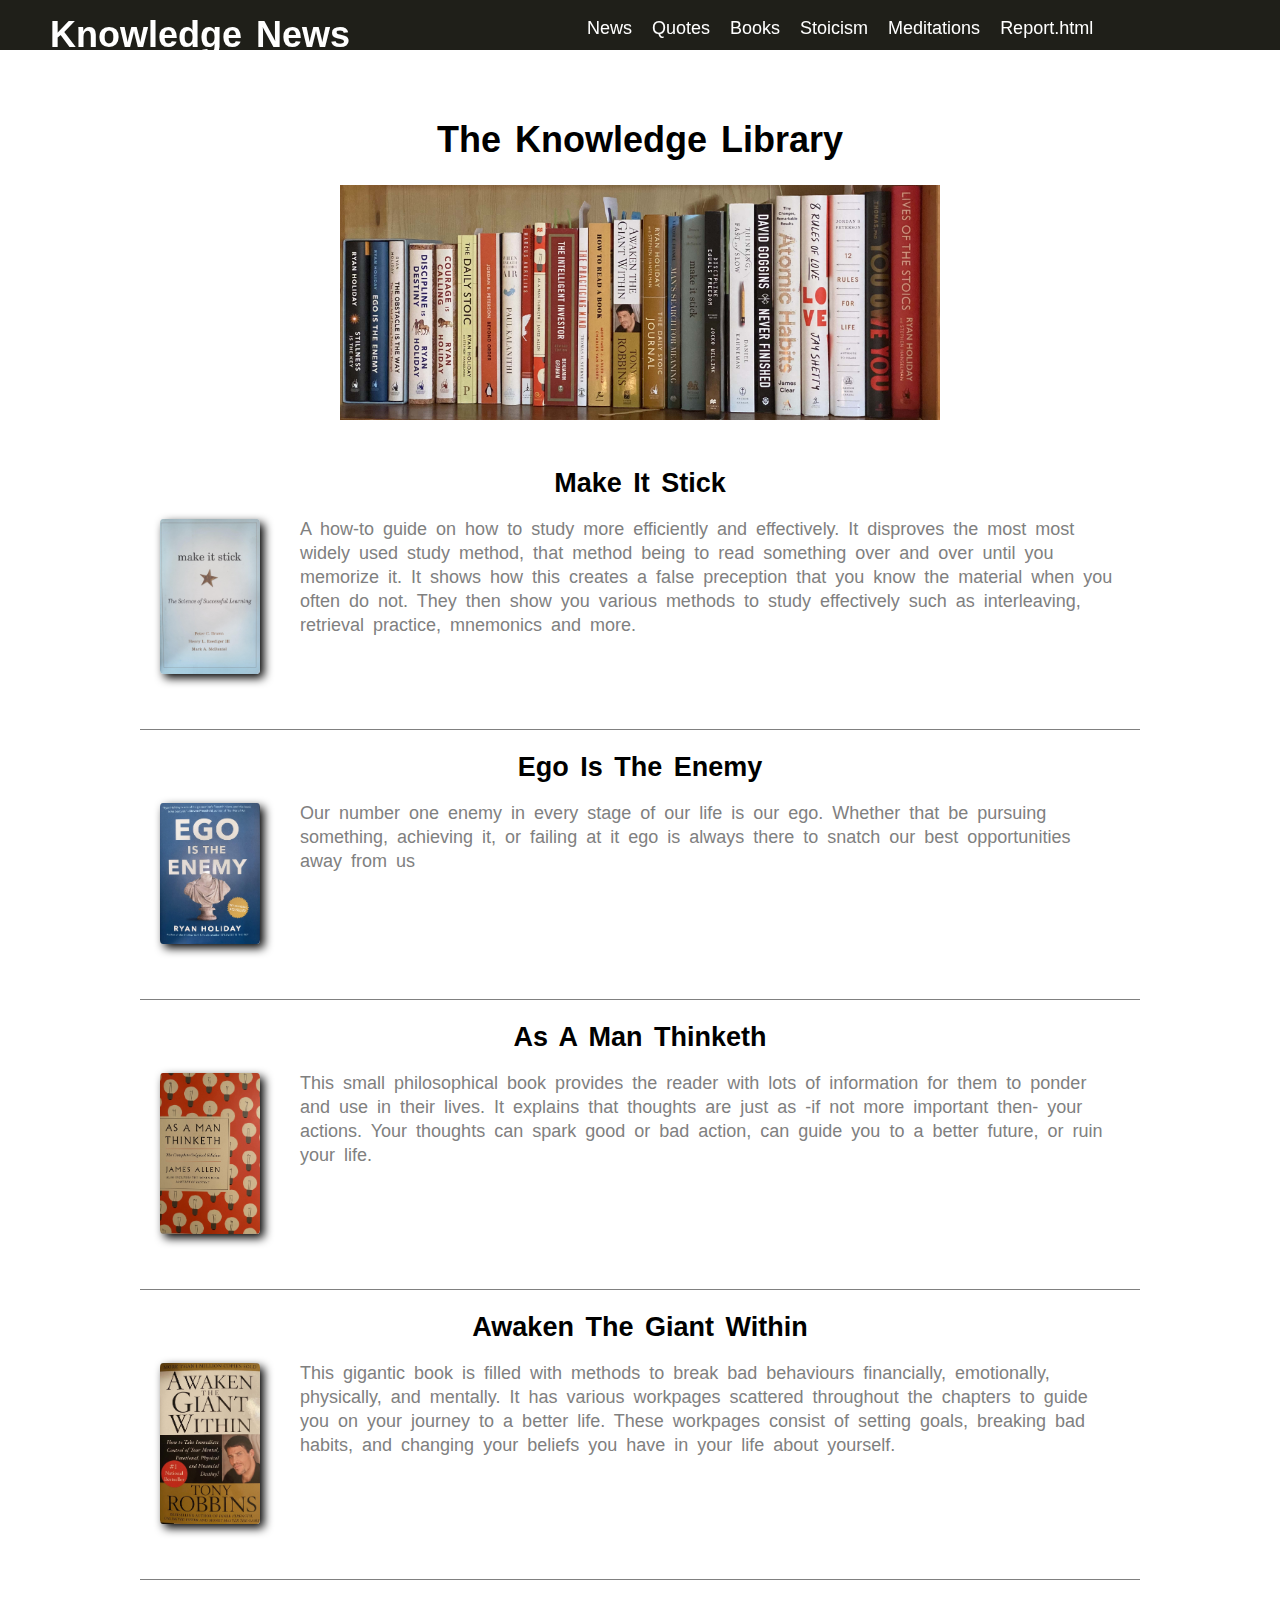
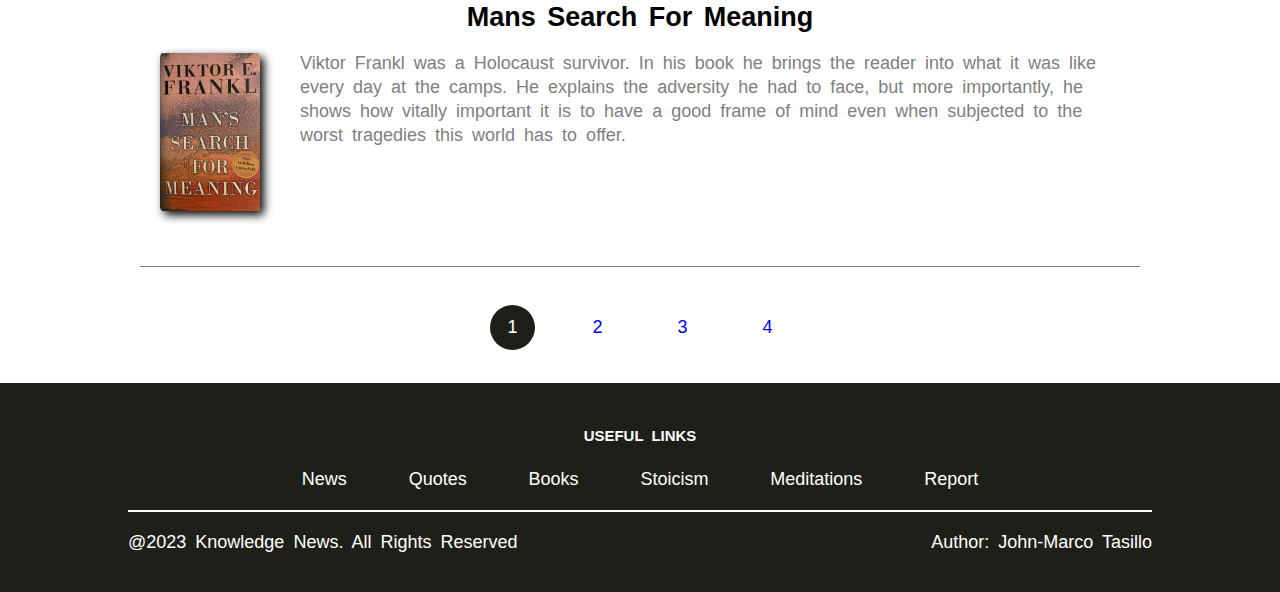
==== commit a0bfd157: "done" ====
--- a/books.html
+++ b/books.html
@@ -1,6 +1,7 @@
 <!DOCTYPE html>
 <!--We declare the language as english, as that is our language for the website.-->
 <html lang="en">
+
 <head>
     <!--In the off chance someone is using a old internet explorer version, this will help.-->
     <meta http-equiv="X-UA-Compatible" content="IE=edge">
@@ -15,7 +16,7 @@
     <!--This is the author of the webpage, aka myself-->
     <meta name="author" content="John-Marco Tasillo">
 
-    
+
     <!--Here we put some keywords to help search engine optimization-->
     <meta name=”keywords” content="home, information, help, news, stoicism, books, knowledge, smart">
 
@@ -34,22 +35,20 @@
 
 <body>
     <!--Our main navigation menu -->
-        <nav aria-label="navigation">
-            <a href="index.html">
-            <!--This is our main header on the left of the screen on every webpage-->
-                <h1 id="header">Knowledge News</h1>
-            </a>
+    <nav id="laptop-nav" aria-label="navigation">
+        <!--This is our main header on the left of the screen on every webpage-->
+        <h1 id="header"><a href="index.html">Knowledge News</a></h1>
         <!--Our webpage links that are at the top of the screen-->
-            <ul id="nav-list">
-                <li><a href="index.html">News</a></li>
-                <li><a href="quotes.html">Quotes</a></li>
-                <li><a href="books.html">Books</a></li>
-                <li><a href="stoicism.html">Stoicism</a></li>
-                <li><a href="meditations.html">Meditations</a></li>
-                <li><a href="report.html">Report.html</a></li>
-            </ul>
-
-        </nav>
+        <ul id="nav-list">
+            <li><a href="index.html">News</a></li>
+            <li><a href="quotes.html">Quotes</a></li>
+            <li><a href="books.html">Books</a></li>
+            <li><a href="stoicism.html">Stoicism</a></li>
+            <li><a href="meditations.html">Meditations</a></li>
+            <li><a href="report.html">Report.html</a></li>
+        </ul>
+
+    </nav>
 
     <!--
                 /*[1] W3SCHOOLS, 'How TO - Clickable Dropdown' (N/a), Date UNKNOWN. [Code].
@@ -75,10 +74,8 @@
             -->
 
     <nav id="nav-mobile" aria-label="Navigation mobile">
-        <a href="index.html">
         <!--This is our main header on the left of the screen on every webpage-->
-        <h1 id="header">Knowledge News</h1>
-            </a>
+        <h1 id="header"><a href="index.html">Knowledge News</a></h1>
         <div class="dropdown">
             <span id="dropdown-container">
                 <img id="dropdown-pic" class="dropbtn mobile-nav" src="images/drop.png" alt="drop-down menu button">
@@ -270,18 +267,18 @@
                 <h1 id="book-page-title"></h1>
                 <div id="book-page-landing-container">
                     <span>
-                <!--the clicked book image gets set as this images src, and an alt gets set as well-->
+                        <!--the clicked book image gets set as this images src, and an alt gets set as well-->
                         <img class="shadow" id="book-page-img">
                     </span>
                     <span id="book-page-description-container">
                         <!--this element is only visible when the screen width is less then 710px-->
                         <h2 id="book-page-landing-introduction">Introduction</h2>
-                    <!-- again, here a description gets injected-->
+                        <!-- again, here a description gets injected-->
                         <p id="book-page-description"></p>
                     </span>
                 </div>
                 <div id="book-details">
-                <!--and all this below gets injected accordingly aswell.-->
+                    <!--and all this below gets injected accordingly aswell.-->
                     <h2>Book in a sentence</h2>
                     <p id="book-page-sentence"></p>
                     <h2>Main points</h2>
@@ -298,7 +295,7 @@
             </div>
         </div>
     </main>
-        <!--
+    <!--
         This uh-oh-page gets displayed if the client somehow searched for a book that doesn't exist.
         If you want to see this functionality
         
@@ -317,22 +314,22 @@
 </body>
 <footer>
     <div id="footer-top">
-            <h5>USEFUL LINKS</h5>
-                <div id="footer-items">
-                    <a class="footer-link" href="index.html">News</a>
-                    <a class="footer-link" href="quotes.html">Quotes</a>
-                    <a class="footer-link" href="books.html">Books</a>
-                    <a class="footer-link" href="stoicism.html">Stoicism</a>
-                    <a class="footer-link" href="meditations.html">Meditations</a>
-                    <a class="footer-link" href="report.html">Report</a>
-                </div>
+        <h5>USEFUL LINKS</h5>
+        <div id="footer-items">
+            <a class="footer-link" href="index.html">News</a>
+            <a class="footer-link" href="quotes.html">Quotes</a>
+            <a class="footer-link" href="books.html">Books</a>
+            <a class="footer-link" href="stoicism.html">Stoicism</a>
+            <a class="footer-link" href="meditations.html">Meditations</a>
+            <a class="footer-link" href="report.html">Report</a>
+        </div>
     </div>
     <div id="footer-line"></div>
     <div id="footer-bottom">
         <p id="copyright">@2023 Knowledge News. All Rights Reserved</p>
         <p>Author: John-Marco Tasillo</p>
     </div>
-    
+
 </footer>
 
 </html>--- a/styles/style.css
+++ b/styles/style.css
@@ -1,13 +1,15 @@
 /* here we set our universal font */
-*{
+* {
     font-family: Helvetica, Arial, sans-serif;
 
 }
+
 /* A nice grey highlight that fits our website theme for when the client highlights on any page*/
-*::selection{
-    background:grey;
-    color:white;
-}
+*::selection {
+    background: grey;
+    color: white;
+}
+
 /* Basic spacing and font sizes for the html and body */
 html,
 body {
@@ -22,9 +24,10 @@
 blockquote {
     color: black;
 }
+
 /* every paragraph in a blockquote we want centered (this is basically for quotes.html exclusively) */
-blockquote > p{
-    text-align:center;
+blockquote>p {
+    text-align: center;
 }
 
 /* ALL paragraphs we want to align left. No p tag should ever align in the center.
@@ -35,17 +38,18 @@
     line-height: 24px;
 
 }
+
 /* For each and every link we don't want a underline present */
-a
-{
+a {
     text-decoration: none;
 }
+
 /*
  this '>' represents the things inside of the <a> tags. Therefore, any text inside of <a> tags we want black
  This is mainly for headers, and such. the nav bar we exclude from this as we want it to be white.
 */
 
- a > * {
+a>* {
     color: black
 }
 
@@ -54,10 +58,10 @@
     this helps visibility for the client to see exactly what they are hovering and
     provides a flawless and rewarding experience for the client
 */
-a>*:hover {       
+a>*:hover {
     color: blue;
     text-decoration: underline;
-} 
+}
 
 /* all headers get centered and should be black */
 h1,
@@ -66,16 +70,19 @@
     color: black;
     text-align: center
 }
+
 /* we make images bigger when hovered with this. 
 This gives the user instant and pleasent feedback for whatever image they are hovering
 This class is used on every page and is universal to the website */
 .zoom:hover {
     transform: scale(1.02)
 }
+
 /* the transition we use for the zoom */
 .zoom {
     transition: transform .2s ease;
 }
+
 /* antoher universal class, we use this to have that nice shadow behind all the books */
 .shadow {
     box-shadow: 4px 4px 10px 0px #000000;
@@ -97,7 +104,7 @@
     position: fixed;
     z-index: 1;
     height: 50px;
-    top:0px;
+    top: 0px;
 }
 
 
@@ -107,6 +114,7 @@
     padding: 10px;
     color: white;
 }
+
 /* just some hovering color. we add focus here too so that non mouse users can see the effect*/
 nav li a:hover,
 nav li a:focus {
@@ -115,34 +123,35 @@
 }
 
 /* the <ol> container for the main navigation at the top of the screen. */
-#nav-list{
-    max-width:600px;
-    width:100%;
-    display:flex;
-    justify-content:center;
-    height:20px;
+#nav-list {
+    max-width: 600px;
+    width: 100%;
+    display: flex;
+    justify-content: center;
+    height: 20px;
 }
 
 /* we remove the <ol> dot with this */
-#nav-list > li{
+#nav-list>li {
     list-style-type: none;
 }
+
 /* this is the main header at the top of every page on the left 'Knowledge News' */
-#header{
+#header>a {
     color: white;
     border-radius: 3%;
-    width:230px;
+    width: 230px;
     position: relative;
     bottom: 10px;
-    text-decoration:none;
-    margin-right:150px;
-    margin-left:50px;
+    text-decoration: none;
+    margin-right: 150px;
+    margin-left: 50px;
 }
 
 
 /* the hover for the title at the top left */
-#header:hover{
-    color:grey;
+#header>a:hover {
+    color: grey;
 }
 
 
@@ -203,7 +212,7 @@
     display: none;
     position: absolute;
     top: 50px;
-    right:0px;
+    right: 0px;
     background-color: #f1f1f1;
     min-width: 160px;
     box-shadow: 0px 8px 16px 0px rgba(0, 0, 0, 0.2);
@@ -236,13 +245,13 @@
 
 /* here we hide the old navigation menu and show the mobile one */
 @media (max-width: 1025px) {
-    #laptop-nav{
-        display:none;
+    #laptop-nav {
+        display: none;
     }
 
     #nav-mobile {
         display: flex;
-        justify-content:space-between;
+        justify-content: space-between;
 
     }
 }
@@ -288,21 +297,23 @@
     display: flex;
     justify-content: space-evenly;
     padding-top: 75px;
-    margin-right:auto;
-    margin-left:auto;
-    gap:50px;
+    margin-right: auto;
+    margin-left: auto;
+    gap: 50px;
 }
 
 /* the side articles in the top 3 articles on the news page */
 .side {
     width: 100%;
     max-width: 250px;
-    text-align:center;
-}
+    text-align: center;
+}
+
 /* we use this for images we want small */
-.small{
-    width:200px;
-}
+.small {
+    width: 200px;
+}
+
 /* this is for the middle image on the news page, and for images we want big */
 .center,
 .big {
@@ -322,15 +333,15 @@
  all the articles have the news class, we resize them so they all match the same size
  
 */
-@media(max-width:1025px)
-{
-    .news-container{
-        flex-wrap:wrap;
-        max-width:500px;
-    }
-    .news{
-        max-width:450px;
-            
+@media(max-width:1025px) {
+    .news-container {
+        flex-wrap: wrap;
+        max-width: 500px;
+    }
+
+    .news {
+        max-width: 450px;
+
     }
 }
 
@@ -373,28 +384,34 @@
     text-decoration: underline;
     color: blue;
 }
+
 .book-links {
     color: black;
 }
+
 /* this contains the picture and the description for every book */
 .book-content {
     display: flex;
     height: auto;
 }
+
 /* inside the content, this is the image  */
 .book-img {
     margin: 20px;
     max-width: 100px;
 }
+
 /* the book title */
 .book-title {
     margin-bottom: 0px;
     color: black
 }
+
 /* and the book description */
 .book-description {
     padding: 0px 20px;
 }
+
 /* this line neatly seperates the book content */
 .book-line {
     margin-left: auto;
@@ -499,13 +516,12 @@
 
 
 /*====================================== BOOKS.HTML END ===================================== */
-                        /* to access this next page click on a book in books.html */
+/* to access this next page click on a book in books.html */
 /*====================================== BOOKS.HTML?BOOK START ===================================== */
 
 /*this is the individual book page being hidden until the user clicks a book this contains ALL of
 books.html?book's content*/
-#individual-book-container
-{
+#individual-book-container {
     display: none;
 }
 
@@ -527,7 +543,7 @@
 /* the book image itself */
 #book-page-img {
     max-width: 250px;
-    margin:20px;
+    margin: 20px;
 }
 
 /* everything under the landing container, this is the container that holds it all */
@@ -587,26 +603,31 @@
     padding: 0px 10px;
 
 }
+
 /* in this page we want our links to stand out */
 .report-link {
     color: black;
     font-weight: bold;
 }
+
 /* when hovering a link on reports, we want it to also highlight alike our headers in index.html*/
 .report-link:hover,
 .report-link:focus {
     text-decoration: underline;
     color: blue;
 }
+
 /* we seperate our list items so they are more easily readable */
 .report-list-item {
     margin-bottom: 20px;
 }
+
 /* our site map  */
 #site-map {
     width: 100%;
 
 }
+
 /* the container for our site map */
 #site-map-container {
     width: 100%;
@@ -615,38 +636,43 @@
     margin-right: auto;
 }
 
-#wireframe-img{
-    width:400px;
-}
-#wireframe-container{
-    text-align:center;
-
-
-}
-#wireframe-output{
-    background:grey;
-    max-width:700px;
-    height:700px;
-    margin-left:auto;
-    margin-right:auto;
-    padding-top:50px;
-}
-#wireframe-choices{
-    width:400px;
-    display:flex;
-    margin-left:auto;
-    margin-right:auto;
-    justify-content:space-evenly;
-    margin-bottom:15px;
-}
-.wireframe-buttons{
-    border-radius:100%;
-    width:65px;
-    height:65px;
-}
-.wireframe-buttons:hover{
-    background:black;
-    color:white;
+#wireframe-img {
+    width: 400px;
+}
+
+#wireframe-container {
+    text-align: center;
+
+
+}
+
+#wireframe-output {
+    background: grey;
+    max-width: 700px;
+    height: 700px;
+    margin-left: auto;
+    margin-right: auto;
+    padding-top: 50px;
+}
+
+#wireframe-choices {
+    width: 400px;
+    display: flex;
+    margin-left: auto;
+    margin-right: auto;
+    justify-content: space-evenly;
+    margin-bottom: 15px;
+}
+
+.wireframe-buttons {
+    border-radius: 100%;
+    width: 65px;
+    height: 65px;
+}
+
+.wireframe-buttons:hover {
+    background: black;
+    color: white;
     transition: all ease .3s;
 }
 
@@ -701,6 +727,7 @@
     display: flex;
     justify-content: center;
 }
+
 /* the image of each article */
 .meditation-article-img {
     max-width: 300px;
@@ -736,6 +763,7 @@
     height: 30px;
     background: rgba(255, 255, 255, 0.45);
 }
+
 /* the line that seperates each article container./ */
 .meditation-article-line {
     width: 100%;
@@ -796,6 +824,7 @@
     margin-right: auto;
     padding: 0px 20px;
 }
+
 /* the image we show in the individual article */
 #meditation-individual-img {
     max-width: 350px;
@@ -805,16 +834,17 @@
 
 /*====================================== STOICISM.HTML START ===================================== */
 /* the main container for the stoicism news page */
-#stoicism-news-container{
-    margin-top:50px;
-}
+#stoicism-news-container {
+    margin-top: 50px;
+}
+
 /* there are two of these containers, one contains the first row of stories, and one contains the second row */
 .stoic-container {
     list-style-type: none;
     display: flex;
     flex-wrap: wrap;
     max-width: 1200px;
-    margin-top:80px;
+    margin-top: 80px;
     margin-left: auto;
     margin-right: auto;
     justify-content: space-evenly;
@@ -850,24 +880,26 @@
     max-width: 600px;
     width: 100%;
 }
+
 /* the first resize  shifts two books to the next row, this happens when the width is less then 1400px
    the second resize happens when the width is less then 1025, this is when we make all the elements fit
    in a vertical column*/
-@media (max-width:1400px)
-{
-    .stoic-book-group{
-        max-width:1200px;
-    }
-}
-@media(max-width:1025px)
-{
-    .stoic-book-container{
-        max-width:400px;
-    }
-    .stoic-container{
-        max-width:500px
-    }
-}
+@media (max-width:1400px) {
+    .stoic-book-group {
+        max-width: 1200px;
+    }
+}
+
+@media(max-width:1025px) {
+    .stoic-book-container {
+        max-width: 400px;
+    }
+
+    .stoic-container {
+        max-width: 500px
+    }
+}
+
 /*====================================== STOICISM.HTML END ===================================== */
 
 
@@ -890,12 +922,13 @@
     margin-right: auto;
     display: flex;
     justify-content: center;
-    text-align:center;
-}
+    text-align: center;
+}
+
 /* the main and only image in the page */
 #stoicism-individual-article-img {
     max-width: 250px;
-} 
+}
 
 /* this container (which is inside the landing container) contains a title and title info */
 #stoicism-individual-article-title-container {
@@ -976,15 +1009,15 @@
 
 /* this container contains everything for the individual person, its hidden by default
 and shown when the client clicks on a person in quotes.html. */
-#individual-quotes-container{
-    display:none
+#individual-quotes-container {
+    display: none
 }
 
 /* this contains an image of the person clicked, as well as a small description of them.
 its right at the top of the screen when you click on a person */
 #quote-page-landing-container {
     display: flex;
-    flex-wrap:wrap;
+    flex-wrap: wrap;
     max-width: 1030px;
     justify-content: center;
     margin-left: auto;
@@ -995,10 +1028,12 @@
 #quote-page-intro {
     max-width: 450px;
 }
+
 /* the image of the person */
 #quote-page-img {
     height: 450px;
 }
+
 /* here we space the container for the description, as well as the image so they fit nicely.*/
 #quote-page-description-container,
 #quote-page-img {
@@ -1026,15 +1061,17 @@
     padding-bottom: 50px;
     border-bottom: grey solid 1px;
 }
+
 /* on the last quote we want to remove the border */
 #quote-9 {
     border-bottom: none;
 }
+
 /*====================================== QUOTES.HTML?PERSON END ===================================== */
 
 
 
-                /* click on the image at the bottom of quotes.html to access this page */
+/* click on the image at the bottom of quotes.html to access this page */
 /*====================================== QUOTES.HTML?PERSON=RANDOM START ===================================== */
 
 
@@ -1085,8 +1122,9 @@
     width: auto;
     padding-bottom: 20px;
     background-color: #1f1f19;
-    color:white;
-}
+    color: white;
+}
+
 /* all the footer links and the 'USEFUL LINKS' h5 tag goes here */
 #footer-top {
     padding-top: 20px;
@@ -1096,57 +1134,59 @@
     text-align: center;
 
 }
+
 /* the footer author AKA me  */
 #footer-author {
     text-align: center;
-    padding-top:50px;
+    padding-top: 50px;
 }
 
 /* make all the footer links white */
-.footer-link{
-    color:white;
-}
+.footer-link {
+    color: white;
+}
+
 /* when hovering a footer link color it nicely */
-.footer-link:hover{
+.footer-link:hover {
     color: grey;
     transition: color .1s ease;
 }
+
 /* the footer links go in here */
 #footer-items {
     display: flex;
     list-style-type: none;
-    justify-content:space-evenly;
+    justify-content: space-evenly;
 }
 
 /* the container that holds the copyright and the author info, wrap reverse is so author wraps ontop */
-#footer-bottom{
-    width:80%;
-    margin-left:auto;
-    margin-right:auto;
-    display:flex;
-    flex-wrap:wrap-reverse;
-    justify-content:space-between;
+#footer-bottom {
+    width: 80%;
+    margin-left: auto;
+    margin-right: auto;
+    display: flex;
+    flex-wrap: wrap-reverse;
+    justify-content: space-between;
 }
 
 /* the footer line  */
-#footer-line{
-    background:white;
-    width:80%;
-    height:2px;
-    margin-left:auto;
-    margin-right:auto;
-    margin-top:20px;
+#footer-line {
+    background: white;
+    width: 80%;
+    height: 2px;
+    margin-left: auto;
+    margin-right: auto;
+    margin-top: 20px;
 
 }
 
 /* resize the footer-bottom, and allow  */
-@media(max-width:800px)
-{
-    #footer-bottom{
-        width:60%;
-        justify-content:center;
-
-    }
-}
-
-/*====================================== UNIVERSAL FOOTER CODE END ===================================== */
+@media(max-width:800px) {
+    #footer-bottom {
+        width: 60%;
+        justify-content: center;
+
+    }
+}
+
+/*====================================== UNIVERSAL FOOTER CODE END ===================================== */